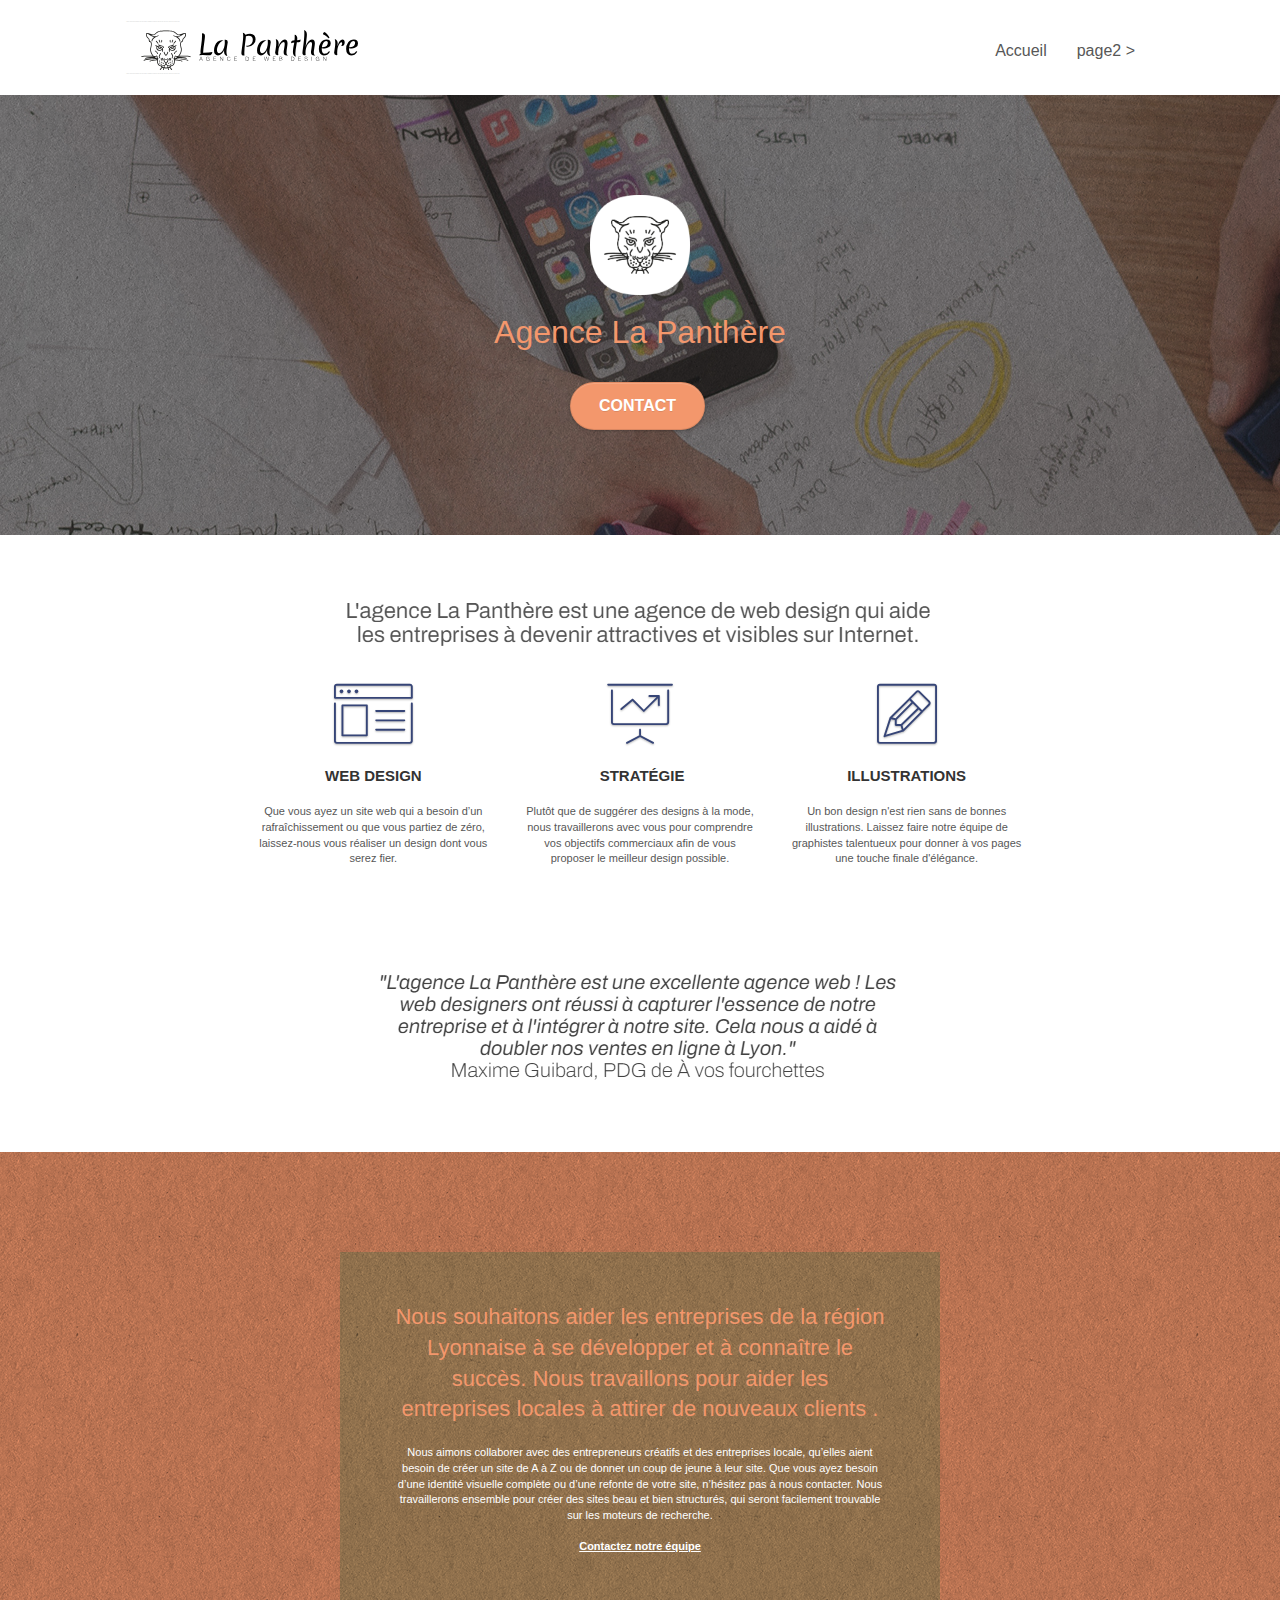
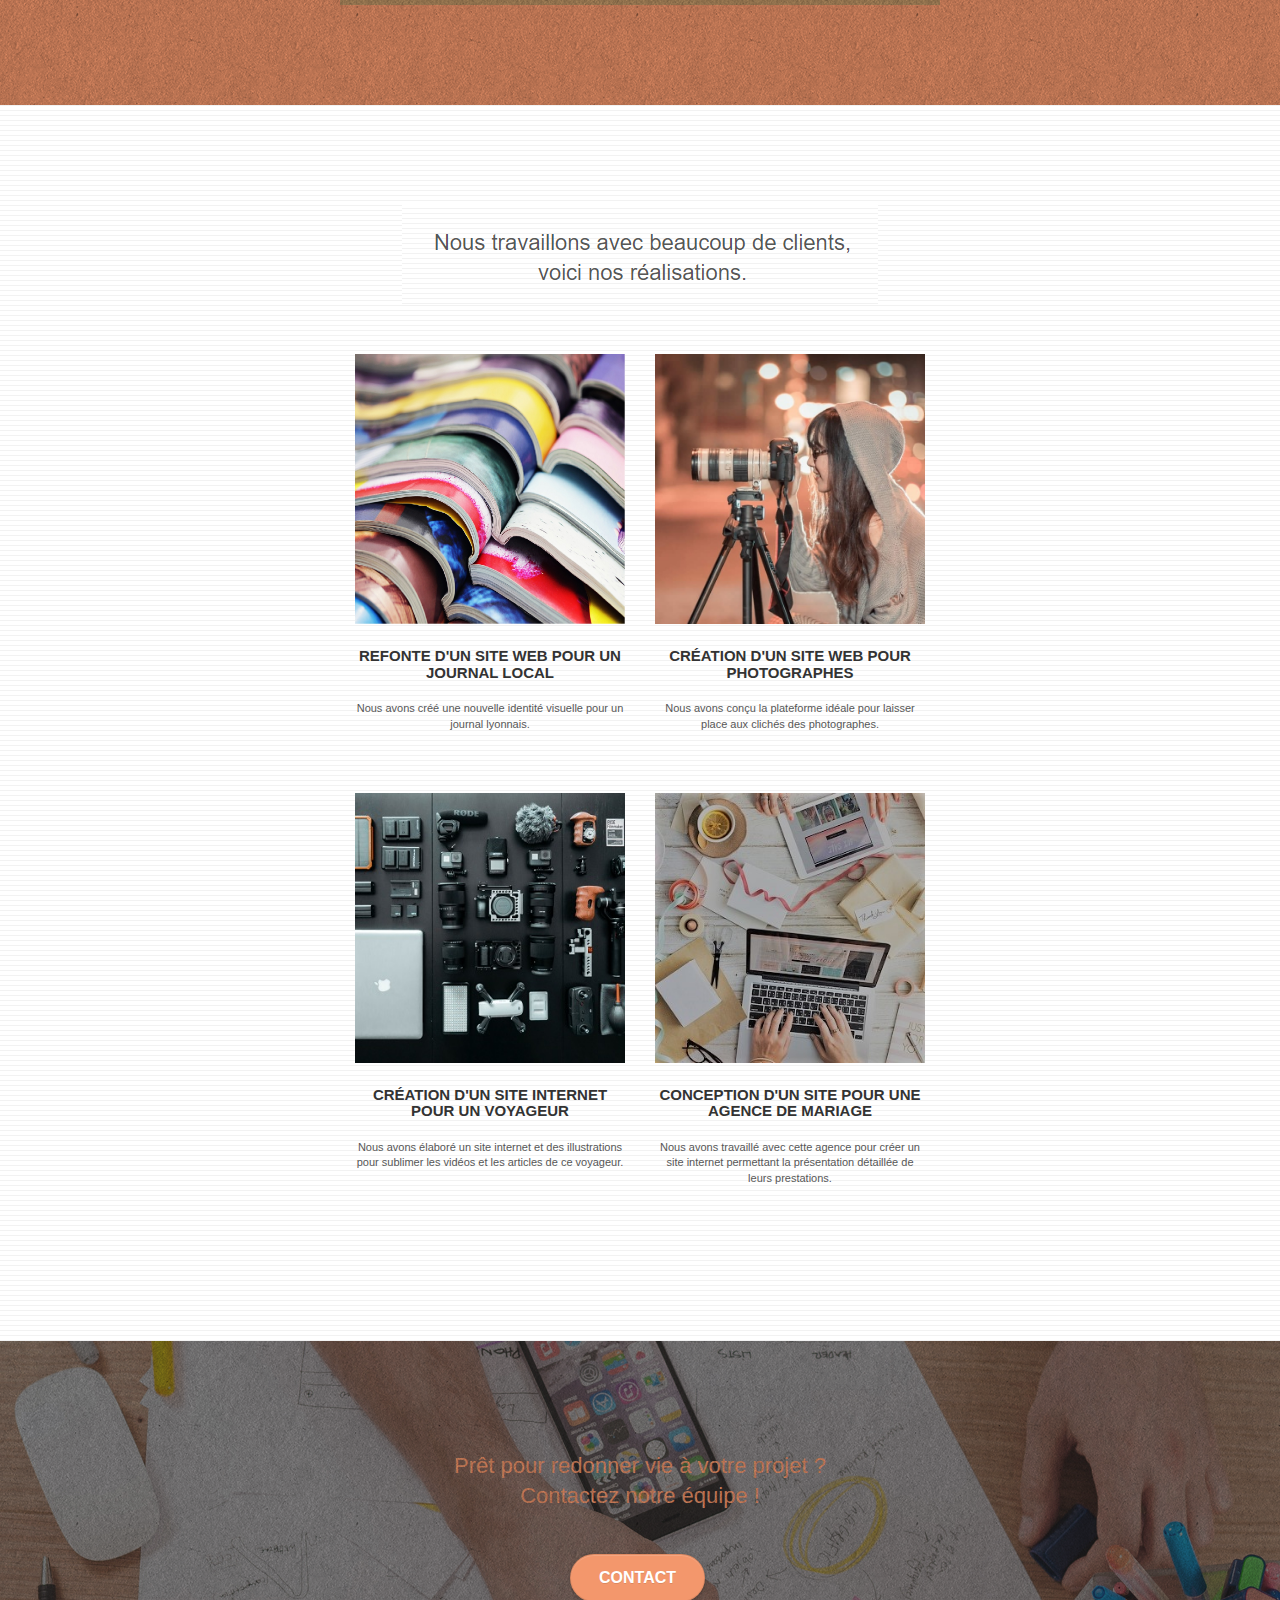
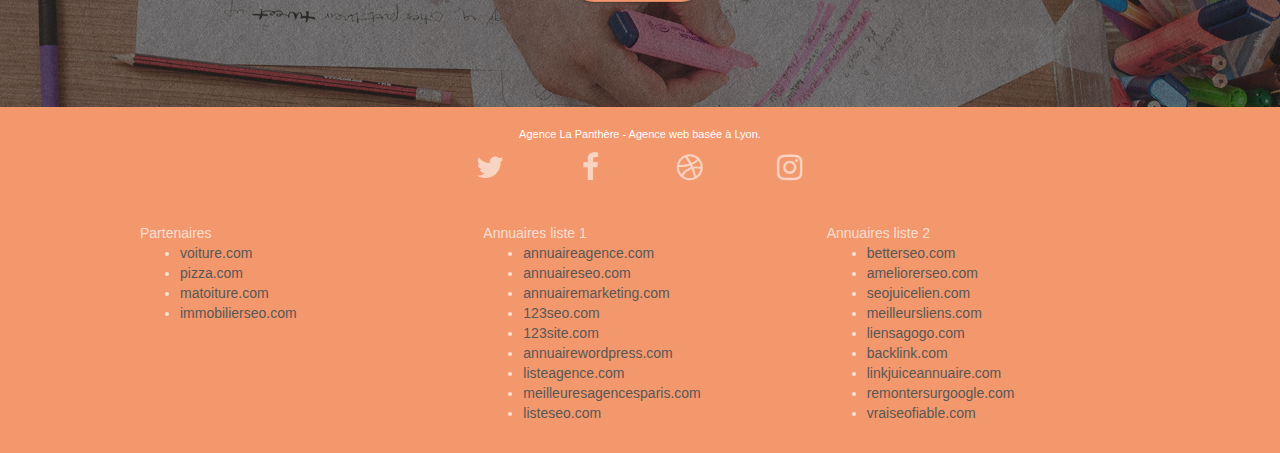
==== index.html @ 1c844217 "first commit" ====
<!doctype html>
<html lang="Default">
<head>
    <meta charset="utf-8">
    <meta name="keywords" content="seo, google, site web, site internet, agence design paris, agence design, agence design,agence design,agence design,agence design,agence design,agence design,agence design,agence design">
    <meta name="description" content="">
    <meta name="viewport" content="width=device-width, initial-scale=1.0, viewport-fit=cover">
    <link rel="shortcut icon" type="image/png" href="favicon.jpg">
    
	<link rel="stylesheet" type="text/css" href="./css/bootstrap.css">
	<link rel="stylesheet" type="text/css" href="style.css">
	<link rel="stylesheet" type="text/css" href="./css/font-awesome.css">
	<link rel="stylesheet" type="text/css" href="./css/et-line.css">
	
    
	<script src="./js/jquery-2.1.0.js"></script>
	<script src="./js/bootstrap.js"></script>
	<script src="./js/blocs.js"></script>
	<script src="./js/jquery.touchSwipe.js" defer></script>
	<script src="./js/gmaps.js"></script>

    <title>.</title>

    
<!-- Analytics -->
 
<!-- Analytics END -->
    
</head>
<body>
<!-- Principal conteneur -->
<div class="page-container">
    
<!-- bloc-0 -->
<div class="bloc bgc-white l-bloc " id="bloc-0">
	<div class="container bloc-sm">

		<nav class="navbar row">
			<div class="navbar-header">
				<div class="keywords" style="color:#cccccc;font-size:1px;">Agence web à paris, stratégie web, web design, illustrations, design de site web, site web, web, internet, site internet, site</div>
				<a class="navbar-brand" href="index.html"><img src="img/agence-la-panthere-monochrome.svg" alt="paris web design logo agence web meilleure agence" height="40" /></a>
				<div class="keywords" style="color:#cccccc;font-size:1px;">Agence web à paris, stratégie web, web design, illustrations, design de site web, site web, web, internet, site internet, site</div>
				<button id="nav-toggle" type="button" class="ui-navbar-toggle navbar-toggle" data-toggle="collapse" data-target=".navbar-1">
					<span class="sr-only">Toggle navigation</span><span class="icon-bar"></span><span class="icon-bar"></span><span class="icon-bar"></span>
				</button>
			</div>
			<div class="collapse navbar-collapse navbar-1 special-dropdown-nav">
				<ul class="site-navigation nav navbar-nav">
					<li>
						<a href="index.html">Accueil</a>
					</li>
					<li>
					</li>
					<li>
						<a href="page2.html">page2 &gt;</a>
					</li>
				</ul>
			</div>
		</nav>
	</div>
</div>
<!-- bloc-0 END -->

<!-- bloc-1-presentation -->
<div class="bloc bgc-dark-slate-blue bg-banniere d-bloc bg-t-edge bloc-bg-texture texture-paper b-parallax" id="bloc-1-hero">
	<div class="container bloc-lg">
		<div class="row tight-width-whitespace">
			<div class="col-sm-12">
				<img src="img/logo.png" class="center-block image-resize-mode" width="100" alt="Agence La Panthère, agence web paris, création logo paris" />
				<h1 class="text-center hero-bloc-text tc-white ">
					Agence La Panthère
				</h1>
				<div class="text-center">
					<a href="page2.html" class="btn btn-lg btn-clean btn-rd cta-hero btn-atomic-tangerine" id="cta-hero">Contact</a>
				</div>
			</div>
		</div>
	</div>
</div>
<!-- bloc-1-presentation END -->

<!-- bloc-2-services -->
<div class="bloc bgc-white l-bloc" id="bloc-2-services">
	<div class="container bloc-md">
		<div class="row">
			<div class="col-sm-12 text-center">
				<img alt="agence web, agence web paris, web design paris, stratégie web" src="img/title.png" />
			</div>
		</div>
		<div class="row voffset-lg med-width-whitespace">
			<div class="col-sm-4">
				<div class="text-center">
					<span class="et-icon-browser sm-shadow icon-dark-slate-blue icons icon-lg"></span>
				</div>
				<h3 class="mg-md text-center">
					Web design
				</h3>
				<p class="text-center ">
					Que vous ayez un site web qui a besoin d&rsquo;un rafraîchissement ou que vous partiez de zéro, laissez-nous vous réaliser un design dont vous serez fier.
				</p>
			</div>
			<div class="col-sm-4">
				<div class="text-center">
					<span class="et-icon-presentation sm-shadow icon-dark-slate-blue icons icon-lg"></span>
				</div>
				<h3 class="mg-md text-center">
					&nbsp;Stratégie
				</h3>
				<p class="text-center ">
					Plutôt que de suggérer des designs à la mode, nous travaillerons avec vous pour comprendre vos objectifs commerciaux afin de vous proposer le meilleur design possible.<br>
				</p>
			</div>
			<div class="col-sm-4">
				<div class="text-center">
					<span class="et-icon-edit sm-shadow icon-dark-slate-blue icons icon-lg"></span>
				</div>
				<h3 class="mg-md text-center">
					Illustrations
				</h3>
				<p class="text-center ">
					Un bon design n'est rien sans de bonnes illustrations. Laissez faire notre équipe de graphistes talentueux pour donner à vos pages une touche finale d'élégance.
				</p>
			</div>
		</div>
		<div class="row voffset-lg voffset">
			<div class="col-xs-12 col-md-8 col-md-offset-2 text-center">
				<img alt="agence web, agence web paris, web design paris, stratégie web" src="img/citation.png" />

			</div>
		</div>
	</div>
</div>
<!-- bloc-2-services END -->

<!-- bloc-3-what-i-do -->
<div class="bloc tc-white bgc-atomic-tangerine bg-presentation d-bloc bloc-bg-texture texture-paper b-parallax" id="bloc-3-what-i-do">
	<div class="container bloc-lg">
		<div class="row tight-width-whitespace black-background">
			<div class="col-sm-12">
				<h2 class="mg-md text-center tc-white">
					Nous souhaitons aider les entreprises de la région Lyonnaise à se développer et à connaître le succès. Nous travaillons pour aider les entreprises locales à attirer de nouveaux clients .<br>
				</h2>
				<p class="text-center white">
					Nous aimons collaborer avec des entrepreneurs créatifs et des entreprises locale, qu’elles aient besoin de créer un site de A à Z ou de donner un coup de jeune à leur site. Que vous ayez besoin d’une identité visuelle complète ou d’une refonte de votre site, n’hésitez pas à nous contacter. Nous travaillerons ensemble pour créer des sites beau et bien structurés, qui seront facilement trouvable sur les moteurs de recherche. <br><br><a class="ltc-white bold-link" href="page2.html">Contactez notre équipe</a><br>
				</p>
			</div>
		</div>
	</div>
</div>
<!-- bloc-3-what-i-do END -->

<!-- bloc-4-portfolio -->
<div class="bloc bgc-white bg-lines-h2-bg bg-repeat l-bloc" id="bloc-4-portfolio">
	<div class="container bloc-lg">
		<div class="row">
			<div class="col-sm-12 text-center">
				<img alt="agence web, agence web paris, web design paris, stratégie web" src="img/title2.png" />
			</div>
		</div>
		<div class="row tight-width-whitespace portfolio-row">
			<div class="col-sm-6">
				<a href="#" data-lightbox="img/1.jpg" data-gallery-id="gallery-1" data-caption="Refonte d'un site web pour un journal local" data-frame="snapshot-lb"><img src="img/1.jpg" alt="paris web design logo agence web meilleure agence et refonte site web journal" class="img-responsive portfolio-thumb" /></a>
				<h3 class="mg-md text-center">
					Refonte d'un site web pour un journal local
				</h3>
				<p class="text-center">
					Nous avons créé une nouvelle identité visuelle pour un journal lyonnais.
				</p>
			</div>
			<div class="col-sm-6">
				<a href="#" data-lightbox="img/2.jpg" data-gallery-id="gallery-1" data-caption="Création d'un site web pour photographes" data-frame="snapshot-lb"><img src="img/2.jpg" class="img-responsive portfolio-thumb" alt="paris web design logo agence web meilleure agence, Création d'un site web pour photographes" /></a>
				<h3 class="mg-md text-center">
					Création d'un site web pour photographes
				</h3>
				<p class="text-center">
					Nous avons conçu la plateforme idéale pour laisser place aux clichés des photographes.
				</p>
			</div>
		</div>
		<div class="row tight-width-whitespace portfolio-row">
			<div class="col-sm-6">
				<a href="#" data-lightbox="img/3.bmp" data-gallery-id="gallery-1" data-caption="Création d'un site internet pour un voyageur" data-frame="snapshot-lb"><img src="img/3.bmp" class="img-responsive portfolio-thumb" alt="paris web design logo agence web meilleure agence, Création d'un site web pour voyageur"/></a>
				<h3 class="mg-md text-center">
					Création d'un site internet pour un voyageur
				</h3>
				<p class="text-center">
					Nous avons élaboré un site internet et des illustrations pour sublimer les vidéos et les articles de ce voyageur.
				</p>
			</div>
			<div class="col-sm-6">
				<a href="#" data-lightbox="img/4.bmp" data-gallery-id="gallery-1" data-caption="Conception d'un site pour une agence de mariage" data-frame="snapshot-lb"><img src="img/4.bmp" class="img-responsive portfolio-thumb" alt="paris web design logo agence web meilleure agence, Création d'un site web pour agence de mariage" /></a>
				<h3 class="mg-md text-center">
					Conception d'un site pour une agence de mariage
				</h3>
				<p class="text-center">
					Nous avons travaillé avec cette agence pour créer un site internet permettant la présentation détaillée de leurs prestations.
				</p>
			</div>
		</div>
	</div>
</div>
<!-- bloc-4-portfolio END -->

<!-- bloc-5-cta -->
<div class="bloc bgc-dark-slate-blue bg-banniere d-bloc bloc-bg-texture texture-paper" id="bloc-5-cta">
	<div class="container bloc-lg">
		<div class="row">
			<h2 class="mg-md text-center tc-white">
				Prêt pour redonner vie à votre projet ?<br>Contactez notre équipe !
			</h2>
			<div class="col-sm-12 text-center">
				<a href="page2.html" class="btn btn-atomic-tangerine btn-clean btn-rd btn-lg cta-hero">Contact</a>
			</div>
		</div>
	</div>
</div>
<!-- bloc-5-cta END -->

<!-- Footer - bloc-8 -->
<div class="bloc bgc-atomic-tangerine d-bloc" id="bloc-8">
	<div class="container bloc-sm">
		<div class="row">
			<div class="col-sm-12">
				<p class="text-center white">
					Agence La Panthère - Agence web basée à Lyon.<br>
				</p>
				<div class="row row-no-gutters social">
					<div class="col-sm-3">
						<div class="text-center">
							<a class="social" href="index.html"><span class="fa fa-twitter icon-md"></span></a>
						</div>
					</div>
					<div class="col-sm-3">
						<div class="text-center">
							<a class="social" href="index.html"><span class="fa fa-facebook icon-md"></span></a>
						</div>
					</div>
					<div class="col-sm-3">
						<div class="text-center">
							<a class="social" href="index.html"><span class="fa fa-dribbble icon-md"></span></a>
						</div>
					</div>
					<div class="col-sm-3">
						<div class="text-center">
							<a class="social" href="index.html"><span class="fa fa-instagram icon-md"></span></a>
						</div>
					</div>
					<div class="keywords" style="color:#F3976C;">Agence web à paris, stratégie web, web design, illustrations, design de site web, site web, web, internet, site internet, site</div>
				</div>
				<div class="row">
					<div class="col-sm-4">
						Partenaires
							<ul>
								<li><a href="voiture.com">voiture.com</a></li>
								<li><a href="pizza.com">pizza.com</a></li>
								<li><a href="matoiture.com">matoiture.com</a></li>
								<li><a href="immobilierseo.com">immobilierseo.com</a></li>
							</ul>		
					</div>
					<div class="col-sm-4">
						Annuaires liste 1
						<ul>
							<li><a href="annuaireagence.com">annuaireagence.com</a></li>
							<li><a href="annuaireseo.com">annuaireseo.com</a></li>
							<li><a href="annuairemarketing.com">annuairemarketing.com</a></li>
							<li><a href="123seoture.com">123seo.com</a></li>
							<li><a href="123site.com">123site.com</a></li>
							<li><a href="annuairewordpress.com">annuairewordpress.com</a></li>
							<li><a href="listeagence.com">listeagence.com</a></li>
							<li><a href="meilleuresagencesparis.com">meilleuresagencesparis.com</a></li>
							<li><a href="listeseo.com">listeseo.com</a></li>
						</ul>
					</div>
					<div class="col-sm-4">
						Annuaires liste 2
						<ul>
							<li><a href="betterseo.com">betterseo.com</a></li>
							<li><a href="ameliorerseo.com">ameliorerseo.com</a></li>
							<li><a href="seojuicelien.com">seojuicelien.com</a></li>
							<li><a href="meilleursliens.com">meilleursliens.com</a></li>
							<li><a href="liensagogo.com">liensagogo.com</a></li>
							<li><a href="backlink.com">backlink.com</a></li>
							<li><a href="linkjuiceannuaire.com">linkjuiceannuaire.com</a></li>
							<li><a href="remontersurgoogle.com">remontersurgoogle.com</a></li>
							<li><a href="vraiseofiable.com">vraiseofiable.com</a></li>
						</ul>
					</div>
				</div>
			</div>
		</div>
	</div>
</div>
<!-- Footer - bloc-8 END -->

</div>
<!-- Principal conteneur END -->
    

</body>
</html>
---- style.css ----
body {
    margin: 0;
    padding: 0;
    background: #FFF;
    overflow-x: hidden;
    -webkit-font-smoothing: antialiased;
    -moz-osx-font-smoothing: grayscale;
}

a,
button {
    transition: all .3s ease-in-out;
    outline: none!important;
}

a:hover {
    text-decoration: none;
    cursor: pointer;
}

#page-loading-blocs-notifaction {
    position: fixed;
    top: 0;
    bottom: 0;
    width: 100%;
    z-index: 100000;
    background: #FFFFFF url("img/pageload-spinner.gif") no-repeat center center;
}

.bloc {
    width: 100%;
    clear: both;
    background: 50% 50% no-repeat;
    padding: 0 50px;
    -webkit-background-size: cover;
    -moz-background-size: cover;
    -o-background-size: cover;
    background-size: cover;
    position: relative;
}

.bloc .container {
    padding-left: 0;
    padding-right: 0;
}

.bloc-lg {
    padding: 100px 50px;
}

.bloc-md {
    padding: 50px;
}

.bloc-sm {
    padding: 20px 50px;
}

.bg-center,
.bg-l-edge,
.bg-r-edge,
.bg-t-edge,
.bg-b-edge,
.bg-tl-edge,
.bg-bl-edge,
.bg-tr-edge,
.bg-br-edge,
.bg-repeat {
    -webkit-background-size: auto!important;
    -moz-background-size: auto!important;
    -o-background-size: auto!important;
    background-size: auto!important;
}

.bg-repeat {
    background: repeat;
}

.bg-t-edge {
    background: top no-repeat;
}

.bloc-bg-texture::before {
    content: "";
    background-size: 2px 2px;
    position: absolute;
    top: 0;
    bottom: 0;
    left: 0;
    right: 0;
}

.texture-paper::before {
    background: url("img/texture-paper.png");
    background-size: 280px 280px;
}

.b-parallax {
    background-attachment: fixed;
}

.d-bloc {
    color: rgba(255, 255, 255, .7);
}

.d-bloc button:hover {
    color: rgba(255, 255, 255, .9);
}

.d-bloc .icon-round,
.d-bloc .icon-square,
.d-bloc .icon-rounded,
.d-bloc .icon-semi-rounded-a,
.d-bloc .icon-semi-rounded-b {
    border-color: rgba(255, 255, 255, .9);
}

.d-bloc .divider-h span {
    border-color: rgba(255, 255, 255, .2);
}

.d-bloc .a-btn,
.d-bloc .navbar a,
.d-bloc .navbar-brand,
.d-bloc a .icon-sm,
.d-bloc a .icon-md,
.d-bloc a .icon-lg,
.d-bloc a .icon-xl,
.d-bloc h1 a,
.d-bloc h2 a,
.d-bloc h3 a,
.d-bloc h4 a,
.d-bloc h5 a,
.d-bloc h6 a,
.d-bloc p a {
    color: rgba(255, 255, 255, .6);
}

.d-bloc .a-btn:hover,
.d-bloc .navbar a:hover,
.d-bloc .navbar-brand:hover,
.d-bloc a:hover .icon-sm,
.d-bloc a:hover .icon-md,
.d-bloc a:hover .icon-lg,
.d-bloc a:hover .icon-xl,
.d-bloc h1 a:hover,
.d-bloc h2 a:hover,
.d-bloc h3 a:hover,
.d-bloc h4 a:hover,
.d-bloc h5 a:hover,
.d-bloc h6 a:hover,
.d-bloc p a:hover {
    color: rgba(255, 255, 255, 1);
}

.d-bloc .navbar-toggle .icon-bar {
    background: rgba(255, 255, 255, 1);
}

.d-bloc .btn-wire,
.d-bloc .btn-wire:hover {
    color: rgba(255, 255, 255, 1);
    border-color: rgba(255, 255, 255, 1);
}

.d-bloc .panel {
    color: rgba(0, 0, 0, .5);
}

.d-bloc .panel button:hover {
    color: rgba(0, 0, 0, .7);
}

.d-bloc .panel icon {
    border-color: rgba(0, 0, 0, .7);
}

.d-bloc .panel .divider-h span {
    border-color: rgba(0, 0, 0, .1);
}

.d-bloc .panel .a-btn {
    color: rgba(0, 0, 0, .6);
}

.d-bloc .panel .a-btn:hover {
    color: rgba(0, 0, 0, 1);
}

.d-bloc .panel .btn-wire,
.d-bloc .panel .btn-wire:hover {
    color: rgba(0, 0, 0, .7);
    border-color: rgba(0, 0, 0, .3);
}

.d-bloc .panel,
.l-bloc {
    color: rgba(0, 0, 0, .5);
}

.d-bloc .panel button:hover,
.l-bloc button:hover {
    color: rgba(0, 0, 0, .7);
}

.l-bloc .icon-round,
.l-bloc .icon-square,
.l-bloc .icon-rounded,
.l-bloc .icon-semi-rounded-a,
.l-bloc .icon-semi-rounded-b {
    border-color: rgba(0, 0, 0, .7);
}

.d-bloc .panel .divider-h span,
.l-bloc .divider-h span {
    border-color: rgba(0, 0, 0, .1);
}

.d-bloc .panel .a-btn,
.l-bloc .a-btn,
.l-bloc .navbar a,
.l-bloc .navbar-brand,
.l-bloc a .icon-sm,
.l-bloc a .icon-md,
.l-bloc a .icon-lg,
.l-bloc a .icon-xl,
.l-bloc h1 a,
.l-bloc h2 a,
.l-bloc h3 a,
.l-bloc h4 a,
.l-bloc h5 a,
.l-bloc h6 a,
.l-bloc p a {
    color: rgba(0, 0, 0, .6);
}

.d-bloc .panel .a-btn:hover,
.l-bloc .a-btn:hover,
.l-bloc .navbar a:hover,
.l-bloc .navbar-brand:hover,
.l-bloc a:hover .icon-sm,
.l-bloc a:hover .icon-md,
.l-bloc a:hover .icon-lg,
.l-bloc a:hover .icon-xl,
.l-bloc h1 a:hover,
.l-bloc h2 a:hover,
.l-bloc h3 a:hover,
.l-bloc h4 a:hover,
.l-bloc h5 a:hover,
.l-bloc h6 a:hover,
.l-bloc p a:hover {
    color: rgba(0, 0, 0, 1);
}

.l-bloc .navbar-toggle .icon-bar {
    color: rgba(0, 0, 0, .6);
}

.d-bloc .panel .btn-wire,
.d-bloc .panel .btn-wire:hover,
.l-bloc .btn-wire,
.l-bloc .btn-wire:hover {
    color: rgba(0, 0, 0, .7);
    border-color: rgba(0, 0, 0, .3);
}

.voffset {
    margin-top: 30px;
}

.voffset-lg {
    margin-top: 80px;
}

.row-no-gutters {
    margin-right: 0;
    margin-left: 0;
}

.row.row-no-gutters > [class^="col-"],
.row.row-no-gutters > [class*=" col-"] {
    padding-right: 0;
    padding-left: 0;
}

#bloc-1-hero h1 {
    font-size: 32px;
}

.navbar {
    margin-bottom: 0;
    z-index: 1;
}

.navbar-brand {
    height: auto;
    padding: 3px 15px;
    font-size: 25px;
    font-weight: normal;
    font-weight: 600;
    line-height: 44px;
}

.navbar-brand img {
    max-height: 200px;
    margin: 0 5px 0 0;
    display: inline;
}

.navbar-brand img[src$=svg] {
    min-width: 100px;
}

.nav-center .navbar-brand img {
    margin: 0;
}

.navbar .nav {
    padding-top: 2px;
    margin-right: -16px;
    float: right;
    z-index: 1;
}

.nav > li {
    float: left;
    margin-top: 4px;
    font-size: 16px;
}

.navbar-nav .open .dropdown-menu > li > a {
    text-align: inherit;
}

.nav > li a:hover,
.nav > li a:focus {
    background: transparent;
}

.navbar-toggle {
    margin: 10px 10px 0 0;
    border: 0px;
}

.navbar-toggle:hover {
    background: transparent!important;
}

.navbar-toggle .icon-bar {
    background-color: rgba(0, 0, 0, .5);
    width: 26px;
}

.nav-invert .navbar .nav {
    float: left;
}

.nav-invert .navbar-header,
.nav-invert .navbar-brand {
    float: right;
    position: relative;
    z-index: 2;
}

@media (min-width: 768px) {
    .site-navigation {
        position: absolute;
        top: 50%;
        right: 20px;
        transform: translate(0, -50%);
        -webkit-transform: translateY(-50%);
    }
    .nav > li .dropdown-menu a,
    .nav > li .dropdown-menu a:hover {
        color: #484848;
    }
    .nav-invert .site-navigation {
        left: 0;
        right: 0;
    }
    .nav-center {
        text-align: center;
    }
    .nav-center .navbar-header {
        width: 100%;
    }
    .nav-center .navbar-header,
    .nav-center .navbar-brand,
    .nav-center .nav > li {
        float: none;
        display: inline-block;
    }
    .nav-center .site-navigation {
        position: relative;
        width: 100%;
        right: 0;
        margin-right: 0px;
        margin-top: 20px;
    }
    .nav-center.mini-nav .navbar-toggle {
        float: none;
        margin: 10px auto 0;
    }
}

.nav > li > .dropdown a {
    background: none!important;
    display: block;
    padding: 14px 15px;
}

nav .caret {
    margin: 0 5px;
}

.dropdown-menu .dropdown-menu {
    top: -8px;
    left: 100%;
}

.dropdown-menu .dropmenu-flow-right {
    top: 100%;
    left: 0;
    margin-left: -1px;
    border-top-left-radius: 0;
    border-top-right-radius: 0;
}

.dropdown-menu .dropdown span {
    border: 4px solid black;
    border-top-color: transparent;
    border-right-color: transparent;
    border-bottom-color: transparent;
    margin: 6px -5px 0 0!important;
    float: right;
}

.mg-md {
    margin-top: 10px;
    margin-bottom: 20px;
}

.mg-lg {
    margin-top: 10px;
    margin-bottom: 40px;
}

.btn {
    margin: 0 5px 5px 0;
}

.btn.pull-right {
    margin: 0 0 5px 5px;
}

.btn-d,
.btn-d:hover,
.btn-d:focus {
    color: #FFF;
    background: rgba(0, 0, 0, .3);
}

button {
    outline: none!important;
}

.btn-rd {
    border-radius: 40px;
}

.btn-clean {
    border: 1px solid rgba(0, 0, 0, .08);
    border-bottom-color: rgba(0, 0, 0, .1);
    text-shadow: 0 1px 0 rgba(0, 0, 1, .1);
    box-shadow: 0 1px 3px rgba(0, 0, 1, .25), inset 0 1px 0 0 rgba(255, 255, 255, .15);
}

.icon-md {
    font-size: 30px!important;
}

.icon-lg {
    font-size: 60px!important;
}

.sm-shadow {
    text-shadow: 0 1px 2px rgba(0, 0, 0, .3);
}

.panel-sq,
.panel-sq .panel-heading,
.panel-sq .panel-footer {
    border-radius: 0;
}

.panel-rd {
    border-radius: 30px;
}

.panel-rd .panel-heading {
    border-radius: 29px 29px 0 0;
}

.panel-rd .panel-footer {
    border-radius: 0 0 29px 29px;
}

.form-control {
    border-color: rgba(0, 0, 0, .1);
    box-shadow: none;
}

.scrollToTop {
    width: 40px;
    height: 40px;
    position: fixed;
    bottom: 20px;
    right: 20px;
    opacity: 0;
    z-index: 500;
    transition: all .3s ease-in-out;
}

.scrollToTop span {
    margin-top: 6px;
}

.showScrollTop {
    font-size: 14px;
    opacity: 1;
}

a[data-lightbox] {
    position: relative;
    display: block;
    text-align: center;
}

a[data-lightbox]:hover::before {
    content: "+";
    font-family: "HelveticaNeue-Light", "Helvetica Neue Light", "Helvetica Neue", Helvetica, Arial;
    font-size: 32px;
    width: 50px;
    height: 50px;
    margin-left: -25px;
    border-radius: 50%;
    background: rgba(0, 0, 0, .6);
    color: #FFF;
    font-weight: 100;
    z-index: 1;
    position: absolute;
    top: 50%;
    transform: translateY(-50%);
    -webkit-transform: translateY(-50%);
}

a[data-lightbox]:hover img {
    opacity: 0.6;
    -webkit-animation-fill-mode: none;
    animation-fill-mode: none;
}

#lightbox-modal {
    display: flex;
    align-items: center;
}

#lightbox-modal .modal-dialog {
    width: 90%;
    max-width: 900px;
    margin: 0 auto 0;
}

#lightbox-modal .modal-dialog img {
    max-height: 90vh;
    margin: 0 auto;
}

.lightbox-caption {
    padding: 20px;
    color: #FFF;
    background: rgba(0, 0, 0, .5);
    position: absolute;
    left: 15px;
    right: 15px;
    bottom: 5px;
}

.close-lightbox {
    color: #FFF;
    font-size: 30px;
    position: absolute;
    top: 20px;
    right: 20px;
    z-index: 20;
    background: rgba(0, 0, 0, .5);
    border: none;
    line-height: 30px;
    padding: 0 9px 5px;
    opacity: 0.3;
}

.close-lightbox:hover,
.next-lightbox:hover,
.prev-lightbox:hover {
    opacity: 1.0;
    color: #FFF;
}

.next-lightbox,
.prev-lightbox {
    font-size: 20px;
    color: rgba(255, 255, 255, .9);
    background: rgba(0, 0, 0, .5);
    transition: all .2s ease-in-out;
    position: absolute;
    top: 45%;
    z-index: 1;
    opacity: 0.4;
}

.next-lightbox {
    padding: 6px 8px 1px 13px;
    right: 25px;
}

.prev-lightbox {
    padding: 6px 13px 1px 10px;
    left: 25px;
}

.snapshot-lb .modal-body {
    padding-bottom: 45px;
}

.snapshot-lb .lightbox-caption {
    padding: 0;
    color: rgba(0, 0, 0, .5);
    background: none;
}

h1,
h2,
h3,
h4,
h5,
h6,
p,
label,
.btn,
a {
    font-family: "helvetica";
    font-weight: 400;
    color: #575757!important;
}

.container {
    max-width: 1000px;
}

.hero-bloc-text {
    font-size: 38px;
}

.hero-bloc-text-sub {
    font-size: 36px;
}

.statement-bloc-text {
    line-height: 26px;
    font-style: italic;
    font-size: 20px;
    text-align: center;
    font-weight: lighter;
    max-width: 520px;
    margin: auto auto auto auto;
}

p {
    font-size: 11px;
}

.tight-width-whitespace {
    max-width: 600px;
    margin: auto auto auto auto;
}

.h1 {
    font-size: 20px;
    font-family: "Open Sans";
}

.cta-hero {
    margin-top: 22px;
    color: #FFFFFF!important;
    text-transform: uppercase;
    padding: 12px 28px 12px 28px;
    font-size: 16px;
    font-weight: 700;
}

.social {
    max-width: 400px;
    margin: auto auto auto auto;
}

h2 {
    font-size: 22px;
    line-height: 1.4em;
}

h3 {
    font-size: 15px;
    text-transform: uppercase;
    font-weight: 700;
    color: #333333!important;
}

.med-width-whitespace {
    max-width: 800px;
    margin: auto auto auto auto;
    box-shadow: 0px 0px 0px #000000;
}

h1 {
    color: #333333!important;
}

h4 {
    color: #333333!important;
}

.icons {
    margin-bottom: 14px;
    margin-top: 24px;
}

.white {
    color: #FFFFFF!important;
}

.portfolio-thumb {
    margin-bottom: 24px;
}

.portfolio-row {
    margin-bottom: 44px;
    margin-top: 50px;
}

.avatar {
    box-shadow: 0px 4px 9px rgba(0, 0, 0, 0.3);
}

.black-background {
    background-color: rgba(165, 147, 99, 0.7);
    padding: 40px 40px 40px 40px;
}

.bold-link {
    font-weight: 900;
    text-decoration: underline!important;
}

.bgc-white {
    background-color: #FFFFFF;
}

.bgc-dark-slate-blue {
    background-color: #364577;
}

.bgc-atomic-tangerine {
    background-color: #F3976C;
}

.tc-white {
    color: #F3976C!important;
}

.btn-atomic-tangerine {
    background: #F3976C;
    color: #FFFFFF!important;
}

.btn-atomic-tangerine:hover {
    background: #c27956!important;
    color: #FFFFFF!important;
}

.ltc-white {
    color: #FFFFFF!important;
}

.ltc-white:hover {
    color: #cccccc!important;
}

.ltc-atomic-tangerine {
    color: #F3976C!important;
}

.ltc-atomic-tangerine:hover {
    color: #c27956!important;
}

.icon-dark-slate-blue {
    color: #364577!important;
    border-color: #364577!important;
}

.bg-dots-bg {
    background-image: url("img/dots-bg.png");
}

.bg-lines-h2-bg {
    background-image: url("img/lines-h2-bg.png");
}

.bg-banniere {
    background-image: url("img/agence-la-panthere.jpg");
}

.bg-presentation {
    background-image: url("img/image-de-presentation.bmp");
}

@media (max-width: 1024px) {
    .bloc {
        padding-left: 20px;
        padding-right: 20px;
    }
    .bloc.full-width-bloc,
    .bloc-tile-2.full-width-bloc .container,
    .bloc-tile-3.full-width-bloc .container,
    .bloc-tile-4.full-width-bloc .container {
        padding-left: 0;
        padding-right: 0;
    }
}

@media (max-width: 992px) and (min-width: 768px) {
    .navbar .nav {
        max-width: 80%
    }
    .nav-center.navbar .nav {
        max-width: 100%
    }
}

@media only screen and (min-device-width: 768px) and (max-device-width: 1024px) and (orientation: landscape) {
    .b-parallax {
        background-attachment: scroll;
    }
}

@media only screen and (min-device-width: 1024px) and (max-device-width: 1366px) and (-webkit-min-device-pixel-ratio: 1.5) {
    .b-parallax {
        background-attachment: scroll;
    }
}

@media (max-width: 991px) {
    .container {
        width: 100%;
    }
    .b-parallax {
        background-attachment: scroll;
    }
    .page-container,
    #hero-bloc {
        overflow-x: hidden;
        position: relative;
    }
    .bloc {
        padding-left: constant(safe-area-inset-left);
        padding-right: constant(safe-area-inset-right);
    }
    .bloc-group,
    .bloc-group .bloc {
        display: block;
        width: 100%;
    }
    .bloc-fill-screen .fill-bloc-top-edge,
    .bloc-fill-screen .fill-bloc-bottom-edge {
        padding: 0 20px;
        padding-left: constant(safe-area-inset-left);
        padding-right: constant(safe-area-inset-right);
    }
}

@media (max-width: 767px) {
    .page-container {
        overflow-x: hidden;
        position: relative;
    }
    h1,
    h2,
    h3,
    h4,
    h5,
    h6,
    p,
    #disqus_thread {
        padding-left: 10px!important;
        padding-right: 10px!important;
    }
    .b-parallax {
        background-attachment: scroll;
    }
    .navbar .nav {
        padding-top: 0;
        border-top: 1px solid rgba(0, 0, 0, .2);
        float: none!important;
    }
    .navbar.row {
        margin-left: 0;
        margin-right: 0;
    }
    .site-navigation {
        position: inherit;
        transform: none;
        -webkit-transform: none;
        -ms-transform: none;
    }
    .nav > li {
        margin-top: 0;
        border-bottom: 1px solid rgba(0, 0, 0, .1);
        background: rgba(0, 0, 0, .05);
        text-align: left;
        padding-left: 15px;
        width: 100%;
    }
    .nav > li:hover {
        background: rgba(0, 0, 0, .08);
    }
    .dropdown .dropdown a .caret {
        float: none;
        margin: 5px 0 0 10px!important;
        border: 4px solid black;
        border-bottom-color: transparent;
        border-right-color: transparent;
        border-left-color: transparent;
    }
    #hero-bloc .navbar .nav {
        background: rgba(0, 0, 0, .8);
    }
    #hero-bloc .navbar .nav a {
        color: rgba(255, 255, 255, .6);
    }
    .hero {
        padding: 50px 0;
    }
    .hero-nav {
        left: -1px;
        right: -1px;
    }
    .navbar-collapse {
        padding: 0;
        overflow-x: hidden;
        -webkit-box-shadow: none;
        box-shadow: none;
    }
    .navbar-brand img {
        max-height: 40px;
        width: auto;
    }
    .nav-invert .navbar-header {
        float: none;
        width: 100%;
    }
    .nav-invert .navbar-toggle {
        float: left;
        margin-left: 10px;
    }
    .bloc {
        padding-left: 0;
        padding-right: 0;
    }
    .bloc-xxl,
    .bloc-xl,
    .bloc-lg {
        padding: 40px 0;
    }
    .bloc-sm,
    .bloc-md {
        padding-left: 0;
        padding-right: 0;
    }
    .bloc-tile-2 .container,
    .bloc-tile-3 .container,
    .bloc-tile-4 .container,
    .bloc-fill-screen .fill-bloc-top-edge,
    .bloc-fill-screen .fill-bloc-bottom-edge {
        padding-left: 0;
        padding-right: 0;
    }
    .a-block {
        padding: 0 10px;
    }
    .btn-dwn {
        display: none;
    }
    .voffset {
        margin-top: 5px;
    }
    .voffset-md {
        margin-top: 20px;
    }
    .voffset-lg {
        margin-top: 30px;
    }
    form {
        padding: 5px;
    }
    .close-lightbox {
        display: inline-block;
    }
    .blocsapp-device-iphone5 {
        background-size: 216px 425px;
        padding-top: 60px;
        width: 216px;
        height: 425px;
    }
    .blocsapp-device-iphone5 img {
        width: 180px;
        height: 320px;
    }
}

@media (max-width: 400px) {
    .bloc {
        padding-left: 0;
        padding-right: 0;
    }
}

@media (max-width: 767px) {
    .bloc-mob-center-text {
        text-align: center;
    }
}
---- css/et-line.css ----
@font-face {
    font-family: et-line;
    src: url(../fonts/et-line.eot);
    src: url(../fonts/et-line.eot?#iefix) format('embedded-opentype'), url(../fonts/et-line.woff) format('woff'), url(../fonts/et-line.ttf) format('truetype'), url(../fonts/et-line.svg#et-line) format('svg');
    font-weight: 400;
    font-style: normal
}

.et-icon-adjustments,
.et-icon-alarmclock,
.et-icon-anchor,
.et-icon-aperture,
.et-icon-attachment,
.et-icon-bargraph,
.et-icon-basket,
.et-icon-beaker,
.et-icon-bike,
.et-icon-book-open,
.et-icon-briefcase,
.et-icon-browser,
.et-icon-calendar,
.et-icon-camera,
.et-icon-caution,
.et-icon-chat,
.et-icon-circle-compass,
.et-icon-clipboard,
.et-icon-clock,
.et-icon-cloud,
.et-icon-compass,
.et-icon-desktop,
.et-icon-dial,
.et-icon-document,
.et-icon-documents,
.et-icon-download,
.et-icon-dribbble,
.et-icon-edit,
.et-icon-envelope,
.et-icon-expand,
.et-icon-facebook,
.et-icon-flag,
.et-icon-focus,
.et-icon-gears,
.et-icon-genius,
.et-icon-gift,
.et-icon-global,
.et-icon-globe,
.et-icon-googleplus,
.et-icon-grid,
.et-icon-happy,
.et-icon-hazardous,
.et-icon-heart,
.et-icon-hotairballoon,
.et-icon-hourglass,
.et-icon-key,
.et-icon-laptop,
.et-icon-layers,
.et-icon-lifesaver,
.et-icon-lightbulb,
.et-icon-linegraph,
.et-icon-linkedin,
.et-icon-lock,
.et-icon-magnifying-glass,
.et-icon-map,
.et-icon-map-pin,
.et-icon-megaphone,
.et-icon-mic,
.et-icon-mobile,
.et-icon-newspaper,
.et-icon-notebook,
.et-icon-paintbrush,
.et-icon-paperclip,
.et-icon-pencil,
.et-icon-phone,
.et-icon-picture,
.et-icon-pictures,
.et-icon-piechart,
.et-icon-presentation,
.et-icon-pricetags,
.et-icon-printer,
.et-icon-profile-female,
.et-icon-profile-male,
.et-icon-puzzle,
.et-icon-quote,
.et-icon-recycle,
.et-icon-refresh,
.et-icon-ribbon,
.et-icon-rss,
.et-icon-sad,
.et-icon-scissors,
.et-icon-scope,
.et-icon-search,
.et-icon-shield,
.et-icon-speedometer,
.et-icon-strategy,
.et-icon-streetsign,
.et-icon-tablet,
.et-icon-target,
.et-icon-telescope,
.et-icon-toolbox,
.et-icon-tools,
.et-icon-tools-2,
.et-icon-trophy,
.et-icon-tumblr,
.et-icon-twitter,
.et-icon-upload,
.et-icon-video,
.et-icon-wallet,
.et-icon-wine {
    font-family: et-line;
    speak: none;
    font-style: normal;
    font-weight: 400;
    font-variant: normal;
    text-transform: none;
    line-height: 1;
    -webkit-font-smoothing: antialiased;
    -moz-osx-font-smoothing: grayscale;
    display: inline-block
}

.et-icon-mobile:before {
    content: "\e000"
}

.et-icon-laptop:before {
    content: "\e001"
}

.et-icon-desktop:before {
    content: "\e002"
}

.et-icon-tablet:before {
    content: "\e003"
}

.et-icon-phone:before {
    content: "\e004"
}

.et-icon-document:before {
    content: "\e005"
}

.et-icon-documents:before {
    content: "\e006"
}

.et-icon-search:before {
    content: "\e007"
}

.et-icon-clipboard:before {
    content: "\e008"
}

.et-icon-newspaper:before {
    content: "\e009"
}

.et-icon-notebook:before {
    content: "\e00a"
}

.et-icon-book-open:before {
    content: "\e00b"
}

.et-icon-browser:before {
    content: "\e00c"
}

.et-icon-calendar:before {
    content: "\e00d"
}

.et-icon-presentation:before {
    content: "\e00e"
}

.et-icon-picture:before {
    content: "\e00f"
}

.et-icon-pictures:before {
    content: "\e010"
}

.et-icon-video:before {
    content: "\e011"
}

.et-icon-camera:before {
    content: "\e012"
}

.et-icon-printer:before {
    content: "\e013"
}

.et-icon-toolbox:before {
    content: "\e014"
}

.et-icon-briefcase:before {
    content: "\e015"
}

.et-icon-wallet:before {
    content: "\e016"
}

.et-icon-gift:before {
    content: "\e017"
}

.et-icon-bargraph:before {
    content: "\e018"
}

.et-icon-grid:before {
    content: "\e019"
}

.et-icon-expand:before {
    content: "\e01a"
}

.et-icon-focus:before {
    content: "\e01b"
}

.et-icon-edit:before {
    content: "\e01c"
}

.et-icon-adjustments:before {
    content: "\e01d"
}

.et-icon-ribbon:before {
    content: "\e01e"
}

.et-icon-hourglass:before {
    content: "\e01f"
}

.et-icon-lock:before {
    content: "\e020"
}

.et-icon-megaphone:before {
    content: "\e021"
}

.et-icon-shield:before {
    content: "\e022"
}

.et-icon-trophy:before {
    content: "\e023"
}

.et-icon-flag:before {
    content: "\e024"
}

.et-icon-map:before {
    content: "\e025"
}

.et-icon-puzzle:before {
    content: "\e026"
}

.et-icon-basket:before {
    content: "\e027"
}

.et-icon-envelope:before {
    content: "\e028"
}

.et-icon-streetsign:before {
    content: "\e029"
}

.et-icon-telescope:before {
    content: "\e02a"
}

.et-icon-gears:before {
    content: "\e02b"
}

.et-icon-key:before {
    content: "\e02c"
}

.et-icon-paperclip:before {
    content: "\e02d"
}

.et-icon-attachment:before {
    content: "\e02e"
}

.et-icon-pricetags:before {
    content: "\e02f"
}

.et-icon-lightbulb:before {
    content: "\e030"
}

.et-icon-layers:before {
    content: "\e031"
}

.et-icon-pencil:before {
    content: "\e032"
}

.et-icon-tools:before {
    content: "\e033"
}

.et-icon-tools-2:before {
    content: "\e034"
}

.et-icon-scissors:before {
    content: "\e035"
}

.et-icon-paintbrush:before {
    content: "\e036"
}

.et-icon-magnifying-glass:before {
    content: "\e037"
}

.et-icon-circle-compass:before {
    content: "\e038"
}

.et-icon-linegraph:before {
    content: "\e039"
}

.et-icon-mic:before {
    content: "\e03a"
}

.et-icon-strategy:before {
    content: "\e03b"
}

.et-icon-beaker:before {
    content: "\e03c"
}

.et-icon-caution:before {
    content: "\e03d"
}

.et-icon-recycle:before {
    content: "\e03e"
}

.et-icon-anchor:before {
    content: "\e03f"
}

.et-icon-profile-male:before {
    content: "\e040"
}

.et-icon-profile-female:before {
    content: "\e041"
}

.et-icon-bike:before {
    content: "\e042"
}

.et-icon-wine:before {
    content: "\e043"
}

.et-icon-hotairballoon:before {
    content: "\e044"
}

.et-icon-globe:before {
    content: "\e045"
}

.et-icon-genius:before {
    content: "\e046"
}

.et-icon-map-pin:before {
    content: "\e047"
}

.et-icon-dial:before {
    content: "\e048"
}

.et-icon-chat:before {
    content: "\e049"
}

.et-icon-heart:before {
    content: "\e04a"
}

.et-icon-cloud:before {
    content: "\e04b"
}

.et-icon-upload:before {
    content: "\e04c"
}

.et-icon-download:before {
    content: "\e04d"
}

.et-icon-target:before {
    content: "\e04e"
}

.et-icon-hazardous:before {
    content: "\e04f"
}

.et-icon-piechart:before {
    content: "\e050"
}

.et-icon-speedometer:before {
    content: "\e051"
}

.et-icon-global:before {
    content: "\e052"
}

.et-icon-compass:before {
    content: "\e053"
}

.et-icon-lifesaver:before {
    content: "\e054"
}

.et-icon-clock:before {
    content: "\e055"
}

.et-icon-aperture:before {
    content: "\e056"
}

.et-icon-quote:before {
    content: "\e057"
}

.et-icon-scope:before {
    content: "\e058"
}

.et-icon-alarmclock:before {
    content: "\e059"
}

.et-icon-refresh:before {
    content: "\e05a"
}

.et-icon-happy:before {
    content: "\e05b"
}

.et-icon-sad:before {
    content: "\e05c"
}

.et-icon-facebook:before {
    content: "\e05d"
}

.et-icon-twitter:before {
    content: "\e05e"
}

.et-icon-googleplus:before {
    content: "\e05f"
}

.et-icon-rss:before {
    content: "\e060"
}

.et-icon-tumblr:before {
    content: "\e061"
}

.et-icon-linkedin:before {
    content: "\e062"
}

.et-icon-dribbble:before {
    content: "\e063"
}
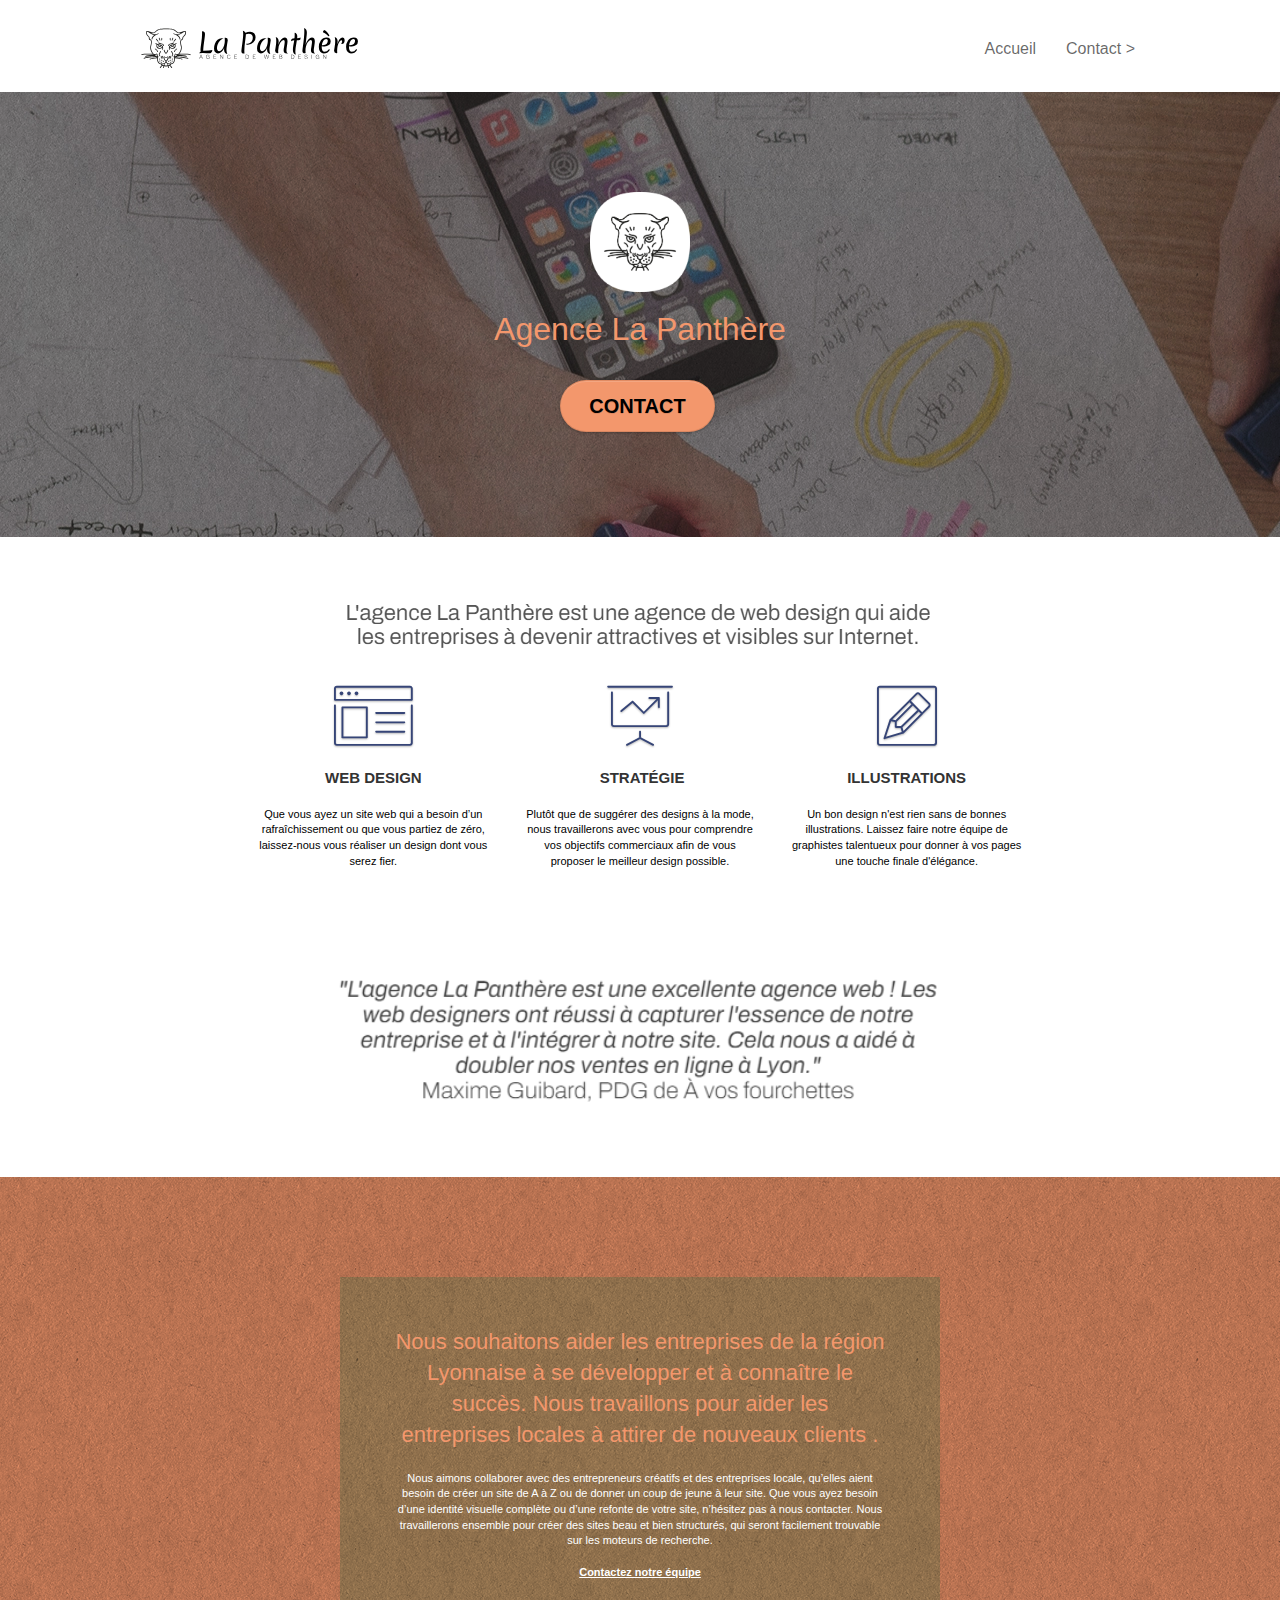
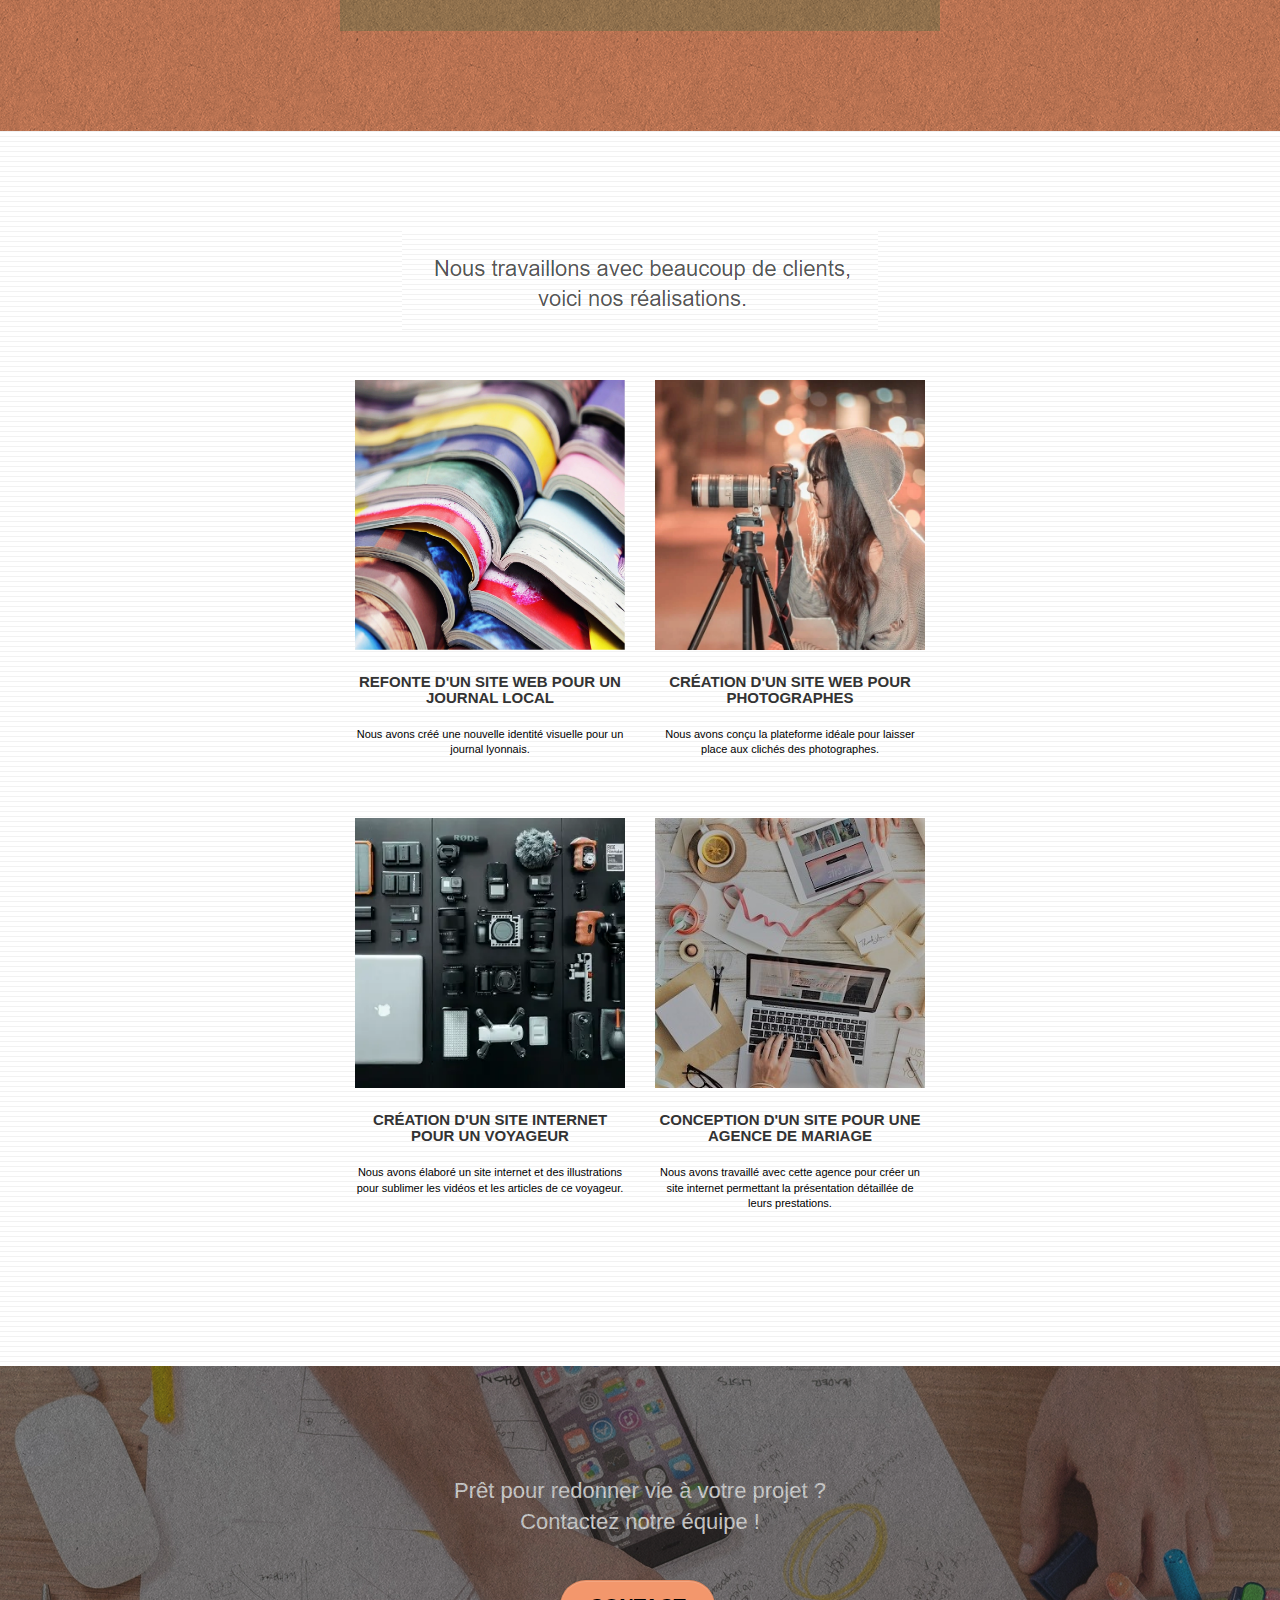
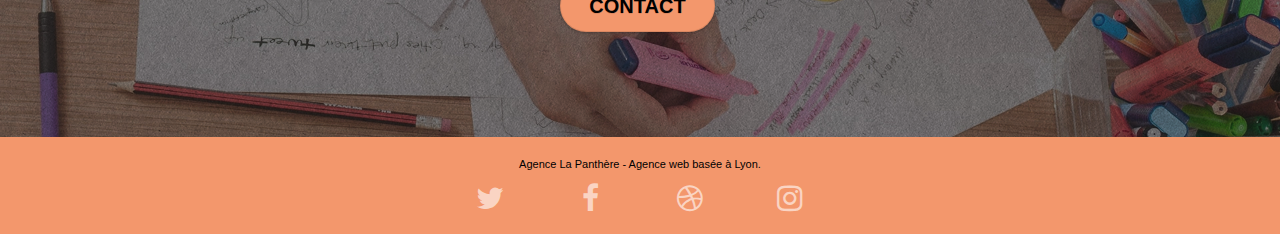
==== commit 988c3db9: "Maj2" ====
--- a/index.html
+++ b/index.html
@@ -1,25 +1,22 @@
 <!doctype html>
-<html lang="Default">
+<html lang="fr">
 <head>
     <meta charset="utf-8">
-    <meta name="keywords" content="seo, google, site web, site internet, agence design paris, agence design, agence design,agence design,agence design,agence design,agence design,agence design,agence design,agence design">
-    <meta name="description" content="">
+    <meta name="description" content="Vous avez un site web
+	qui a besoin d'une nouvelle identité visuelle ou que vous partiez de zéro,
+	laissez l'agence web design la panthère située à Lyon vous réaliser un design
+	 dont vous serez fier et qui représentera votre entreprise">
     <meta name="viewport" content="width=device-width, initial-scale=1.0, viewport-fit=cover">
     <link rel="shortcut icon" type="image/png" href="favicon.jpg">
     
+	<link rel="preload" href="style.css" as="style">
+
 	<link rel="stylesheet" type="text/css" href="./css/bootstrap.css">
 	<link rel="stylesheet" type="text/css" href="style.css">
 	<link rel="stylesheet" type="text/css" href="./css/font-awesome.css">
 	<link rel="stylesheet" type="text/css" href="./css/et-line.css">
 	
-    
-	<script src="./js/jquery-2.1.0.js"></script>
-	<script src="./js/bootstrap.js"></script>
-	<script src="./js/blocs.js"></script>
-	<script src="./js/jquery.touchSwipe.js" defer></script>
-	<script src="./js/gmaps.js"></script>
-
-    <title>.</title>
+    <title>La Panthère</title>
 
     
 <!-- Analytics -->
@@ -37,10 +34,7 @@
 
 		<nav class="navbar row">
 			<div class="navbar-header">
-				<div class="keywords" style="color:#cccccc;font-size:1px;">Agence web à paris, stratégie web, web design, illustrations, design de site web, site web, web, internet, site internet, site</div>
-				<a class="navbar-brand" href="index.html"><img src="img/agence-la-panthere-monochrome.svg" alt="paris web design logo agence web meilleure agence" height="40" /></a>
-				<div class="keywords" style="color:#cccccc;font-size:1px;">Agence web à paris, stratégie web, web design, illustrations, design de site web, site web, web, internet, site internet, site</div>
-				<button id="nav-toggle" type="button" class="ui-navbar-toggle navbar-toggle" data-toggle="collapse" data-target=".navbar-1">
+				<a class="navbar-brand" href="index.html"><img src="img/agence-la-panthere-monochrome.svg" alt="paris web design logo agence web meilleure agence" height="40" width="217" /></a>
 					<span class="sr-only">Toggle navigation</span><span class="icon-bar"></span><span class="icon-bar"></span><span class="icon-bar"></span>
 				</button>
 			</div>
@@ -52,7 +46,7 @@
 					<li>
 					</li>
 					<li>
-						<a href="page2.html">page2 &gt;</a>
+						<a href="page2.html">Contact &gt;</a>
 					</li>
 				</ul>
 			</div>
@@ -66,12 +60,12 @@
 	<div class="container bloc-lg">
 		<div class="row tight-width-whitespace">
 			<div class="col-sm-12">
-				<img src="img/logo.png" class="center-block image-resize-mode" width="100" alt="Agence La Panthère, agence web paris, création logo paris" />
+				<img src="img/webP/logo.webp" class="center-block image-resize-mode" width="100" height="100" alt="Agence La Panthère" />
 				<h1 class="text-center hero-bloc-text tc-white ">
 					Agence La Panthère
 				</h1>
 				<div class="text-center">
-					<a href="page2.html" class="btn btn-lg btn-clean btn-rd cta-hero btn-atomic-tangerine" id="cta-hero">Contact</a>
+					<a href="page2.html" class="btn btn-lg btn-clean btn-rd cta-hero btn-atomic-tangerine fs-20" id="cta-hero">Contact</a>
 				</div>
 			</div>
 		</div>
@@ -84,7 +78,7 @@
 	<div class="container bloc-md">
 		<div class="row">
 			<div class="col-sm-12 text-center">
-				<img alt="agence web, agence web paris, web design paris, stratégie web" src="img/title.png" />
+				<img alt="agence web, agence web paris, web design paris, stratégie web" src="img/title.png" height="75px" width="634px" />
 			</div>
 		</div>
 		<div class="row voffset-lg med-width-whitespace">
@@ -124,7 +118,7 @@
 		</div>
 		<div class="row voffset-lg voffset">
 			<div class="col-xs-12 col-md-8 col-md-offset-2 text-center">
-				<img alt="agence web, agence web paris, web design paris, stratégie web" src="img/citation.png" />
+				<img src="img/webP/citation.webp" alt="agence web, agence web paris, web design paris, stratégie web" height="100%" width="100%"  />
 
 			</div>
 		</div>
@@ -154,12 +148,12 @@
 	<div class="container bloc-lg">
 		<div class="row">
 			<div class="col-sm-12 text-center">
-				<img alt="agence web, agence web paris, web design paris, stratégie web" src="img/title2.png" />
+				<img alt="agence web, agence web paris, web design paris, stratégie web" src="img/title2.png" height="99px" width="476px" />
 			</div>
 		</div>
 		<div class="row tight-width-whitespace portfolio-row">
 			<div class="col-sm-6">
-				<a href="#" data-lightbox="img/1.jpg" data-gallery-id="gallery-1" data-caption="Refonte d'un site web pour un journal local" data-frame="snapshot-lb"><img src="img/1.jpg" alt="paris web design logo agence web meilleure agence et refonte site web journal" class="img-responsive portfolio-thumb" /></a>
+				<a href="#" data-lightbox="img/1.jpg" data-gallery-id="gallery-1" data-caption="Refonte d'un site web pour un journal local" data-frame="snapshot-lb"><img src="img/webP/1.webp" alt="paris web design logo agence web meilleure agence et refonte site web journal" class="img-responsive portfolio-thumb" loading="lazy"  /></a>
 				<h3 class="mg-md text-center">
 					Refonte d'un site web pour un journal local
 				</h3>
@@ -168,7 +162,7 @@
 				</p>
 			</div>
 			<div class="col-sm-6">
-				<a href="#" data-lightbox="img/2.jpg" data-gallery-id="gallery-1" data-caption="Création d'un site web pour photographes" data-frame="snapshot-lb"><img src="img/2.jpg" class="img-responsive portfolio-thumb" alt="paris web design logo agence web meilleure agence, Création d'un site web pour photographes" /></a>
+				<a href="#" data-lightbox="img/2.jpg" data-gallery-id="gallery-1" data-caption="Création d'un site web pour photographes" data-frame="snapshot-lb"><img src="img/webP/2.webp" class="img-responsive portfolio-thumb" alt="paris web design logo agence web meilleure agence, Création d'un site web pour photographes" loading="lazy" /></a>
 				<h3 class="mg-md text-center">
 					Création d'un site web pour photographes
 				</h3>
@@ -179,7 +173,7 @@
 		</div>
 		<div class="row tight-width-whitespace portfolio-row">
 			<div class="col-sm-6">
-				<a href="#" data-lightbox="img/3.bmp" data-gallery-id="gallery-1" data-caption="Création d'un site internet pour un voyageur" data-frame="snapshot-lb"><img src="img/3.bmp" class="img-responsive portfolio-thumb" alt="paris web design logo agence web meilleure agence, Création d'un site web pour voyageur"/></a>
+				<a href="#" data-lightbox="img/3.bmp" data-gallery-id="gallery-1" data-caption="Création d'un site internet pour un voyageur" data-frame="snapshot-lb"><img src="img/webP/3.webp" class="img-responsive portfolio-thumb" alt="paris web design logo agence web meilleure agence, Création d'un site web pour voyageur" loading="lazy"/></a>
 				<h3 class="mg-md text-center">
 					Création d'un site internet pour un voyageur
 				</h3>
@@ -188,7 +182,7 @@
 				</p>
 			</div>
 			<div class="col-sm-6">
-				<a href="#" data-lightbox="img/4.bmp" data-gallery-id="gallery-1" data-caption="Conception d'un site pour une agence de mariage" data-frame="snapshot-lb"><img src="img/4.bmp" class="img-responsive portfolio-thumb" alt="paris web design logo agence web meilleure agence, Création d'un site web pour agence de mariage" /></a>
+				<a href="#" data-lightbox="img/4.bmp" data-gallery-id="gallery-1" data-caption="Conception d'un site pour une agence de mariage" data-frame="snapshot-lb"><img src="img/webP/4.webp" class="img-responsive portfolio-thumb" alt="paris web design logo agence web meilleure agence, Création d'un site web pour agence de mariage" loading="lazy" /></a>
 				<h3 class="mg-md text-center">
 					Conception d'un site pour une agence de mariage
 				</h3>
@@ -205,11 +199,11 @@
 <div class="bloc bgc-dark-slate-blue bg-banniere d-bloc bloc-bg-texture texture-paper" id="bloc-5-cta">
 	<div class="container bloc-lg">
 		<div class="row">
-			<h2 class="mg-md text-center tc-white">
+			<h2 class="mg-md text-center ltc-white">
 				Prêt pour redonner vie à votre projet ?<br>Contactez notre équipe !
 			</h2>
 			<div class="col-sm-12 text-center">
-				<a href="page2.html" class="btn btn-atomic-tangerine btn-clean btn-rd btn-lg cta-hero">Contact</a>
+				<a href="page2.html" class="btn btn-atomic-tangerine btn-clean btn-rd btn-lg cta-hero fs-20">Contact</a>
 			</div>
 		</div>
 	</div>
@@ -221,33 +215,32 @@
 	<div class="container bloc-sm">
 		<div class="row">
 			<div class="col-sm-12">
-				<p class="text-center white">
+				<p class="text-center">
 					Agence La Panthère - Agence web basée à Lyon.<br>
 				</p>
 				<div class="row row-no-gutters social">
 					<div class="col-sm-3">
 						<div class="text-center">
-							<a class="social" href="index.html"><span class="fa fa-twitter icon-md"></span></a>
-						</div>
-					</div>
-					<div class="col-sm-3">
-						<div class="text-center">
-							<a class="social" href="index.html"><span class="fa fa-facebook icon-md"></span></a>
-						</div>
-					</div>
-					<div class="col-sm-3">
-						<div class="text-center">
-							<a class="social" href="index.html"><span class="fa fa-dribbble icon-md"></span></a>
-						</div>
-					</div>
-					<div class="col-sm-3">
-						<div class="text-center">
-							<a class="social" href="index.html"><span class="fa fa-instagram icon-md"></span></a>
-						</div>
-					</div>
-					<div class="keywords" style="color:#F3976C;">Agence web à paris, stratégie web, web design, illustrations, design de site web, site web, web, internet, site internet, site</div>
-				</div>
-				<div class="row">
+							<a class="social" aria-label="Twitter" href="https://twitter.com/"><span class="fa fa-twitter icon-md"></span></a>
+						</div>
+					</div>
+					<div class="col-sm-3">
+						<div class="text-center">
+							<a class="social" aria-label="Facebook" href="https://fr-fr.facebook.com/"><span class="fa fa-facebook icon-md"></span></a>
+						</div>
+					</div>
+					<div class="col-sm-3">
+						<div class="text-center">
+							<a class="social" aria-label="Dribbble" href="https://dribbble.com/"><span class="fa fa-dribbble icon-md"></span></a>
+						</div>
+					</div>
+					<div class="col-sm-3">
+						<div class="text-center">
+							<a class="social" aria-label="instagram" href="https://www.instagram.com/"><span class="fa fa-instagram icon-md"></span></a>
+						</div>
+					</div>
+				</div>
+				<!--<div class="row">
 					<div class="col-sm-4">
 						Partenaires
 							<ul>
@@ -286,7 +279,7 @@
 						</ul>
 					</div>
 				</div>
-			</div>
+			</div> -->
 		</div>
 	</div>
 </div>
@@ -294,7 +287,11 @@
 
 </div>
 <!-- Principal conteneur END -->
-    
+<script src="./js/jquery-2.1.0.js" defer></script>
+<script src="./js/bootstrap.js" defer></script>
+<script src="./js/blocs.js" defer></script>
+<script src="./js/jquery.touchSwipe.js" defer></script>
+<script src="./js/gmaps.js" defer></script>
 
 </body>
 </html>
--- a/style.css
+++ b/style.css
@@ -651,7 +651,7 @@
 a {
     font-family: "helvetica";
     font-weight: 400;
-    color: #575757!important;
+    color: black;
 }
 
 .container {
@@ -692,7 +692,7 @@
 
 .cta-hero {
     margin-top: 22px;
-    color: #FFFFFF!important;
+    /*color: #FFFFFF!important;*/
     text-transform: uppercase;
     padding: 12px 28px 12px 28px;
     font-size: 16px;
@@ -741,6 +741,8 @@
 
 .portfolio-thumb {
     margin-bottom: 24px;
+    width: 100%;
+    height: 100%;
 }
 
 .portfolio-row {
@@ -780,12 +782,12 @@
 
 .btn-atomic-tangerine {
     background: #F3976C;
-    color: #FFFFFF!important;
+    /*color: #FFFFFF!important;*/
 }
 
 .btn-atomic-tangerine:hover {
     background: #c27956!important;
-    color: #FFFFFF!important;
+    /*color: #FFFFFF!important;*/
 }
 
 .ltc-white {
@@ -818,11 +820,11 @@
 }
 
 .bg-banniere {
-    background-image: url("img/agence-la-panthere.jpg");
+    background-image: url("img/webP/agence-la-panthere.webp");
 }
 
 .bg-presentation {
-    background-image: url("img/image-de-presentation.bmp");
+    background-image: url("img/webP/image-de-presentation.webp");
 }
 
 @media (max-width: 1024px) {
@@ -1026,6 +1028,10 @@
         width: 180px;
         height: 320px;
     }
+    .portfolio-thumb{
+        width: 100%;
+    }
+    
 }
 
 @media (max-width: 400px) {
@@ -1039,4 +1045,12 @@
     .bloc-mob-center-text {
         text-align: center;
     }
+}
+
+.fs-20 {
+    font-size: 20px;
+}
+
+.fs-15 {
+    font-size: 15px;
 }--- a/style.css
+++ b/style.css
@@ -651,7 +651,7 @@
 a {
     font-family: "helvetica";
     font-weight: 400;
-    color: #575757!important;
+    color: black;
 }
 
 .container {
@@ -692,7 +692,7 @@
 
 .cta-hero {
     margin-top: 22px;
-    color: #FFFFFF!important;
+    /*color: #FFFFFF!important;*/
     text-transform: uppercase;
     padding: 12px 28px 12px 28px;
     font-size: 16px;
@@ -741,6 +741,8 @@
 
 .portfolio-thumb {
     margin-bottom: 24px;
+    width: 100%;
+    height: 100%;
 }
 
 .portfolio-row {
@@ -780,12 +782,12 @@
 
 .btn-atomic-tangerine {
     background: #F3976C;
-    color: #FFFFFF!important;
+    /*color: #FFFFFF!important;*/
 }
 
 .btn-atomic-tangerine:hover {
     background: #c27956!important;
-    color: #FFFFFF!important;
+    /*color: #FFFFFF!important;*/
 }
 
 .ltc-white {
@@ -818,11 +820,11 @@
 }
 
 .bg-banniere {
-    background-image: url("img/agence-la-panthere.jpg");
+    background-image: url("img/webP/agence-la-panthere.webp");
 }
 
 .bg-presentation {
-    background-image: url("img/image-de-presentation.bmp");
+    background-image: url("img/webP/image-de-presentation.webp");
 }
 
 @media (max-width: 1024px) {
@@ -1026,6 +1028,10 @@
         width: 180px;
         height: 320px;
     }
+    .portfolio-thumb{
+        width: 100%;
+    }
+    
 }
 
 @media (max-width: 400px) {
@@ -1039,4 +1045,12 @@
     .bloc-mob-center-text {
         text-align: center;
     }
+}
+
+.fs-20 {
+    font-size: 20px;
+}
+
+.fs-15 {
+    font-size: 15px;
 }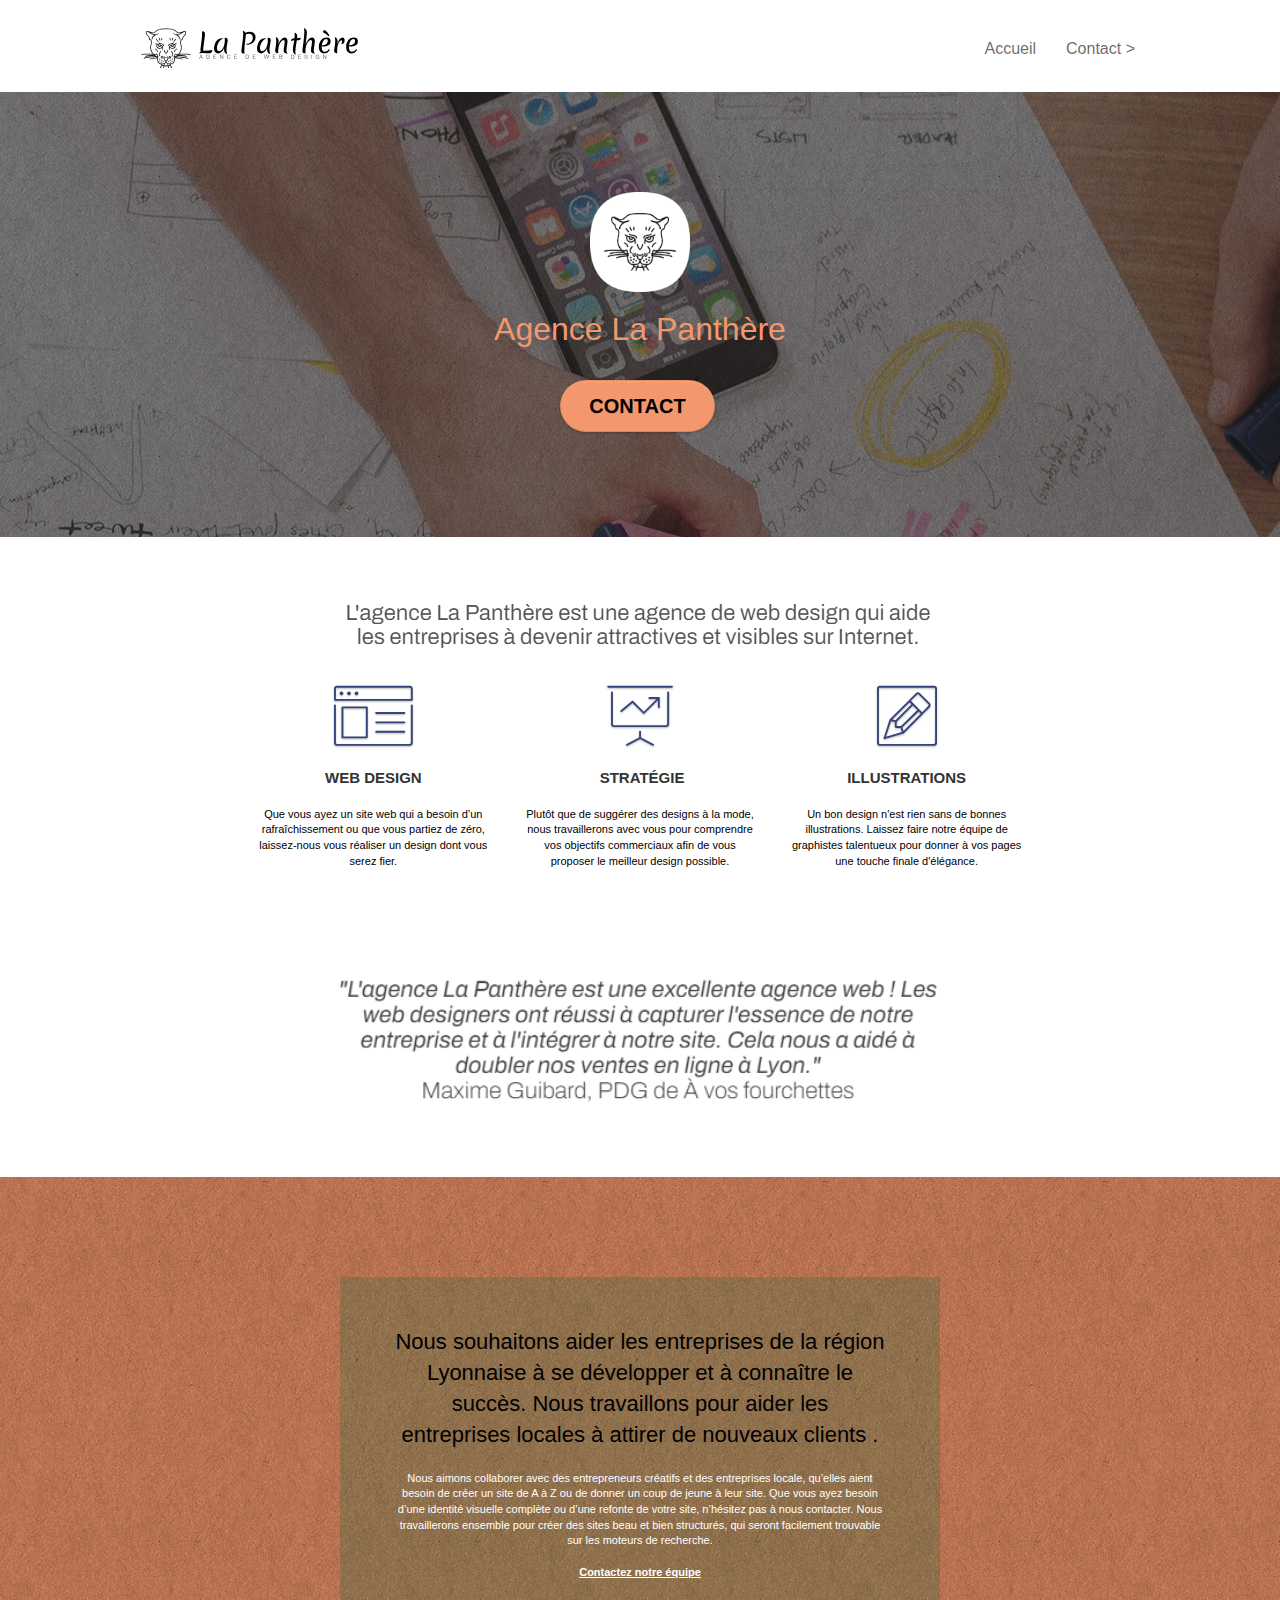
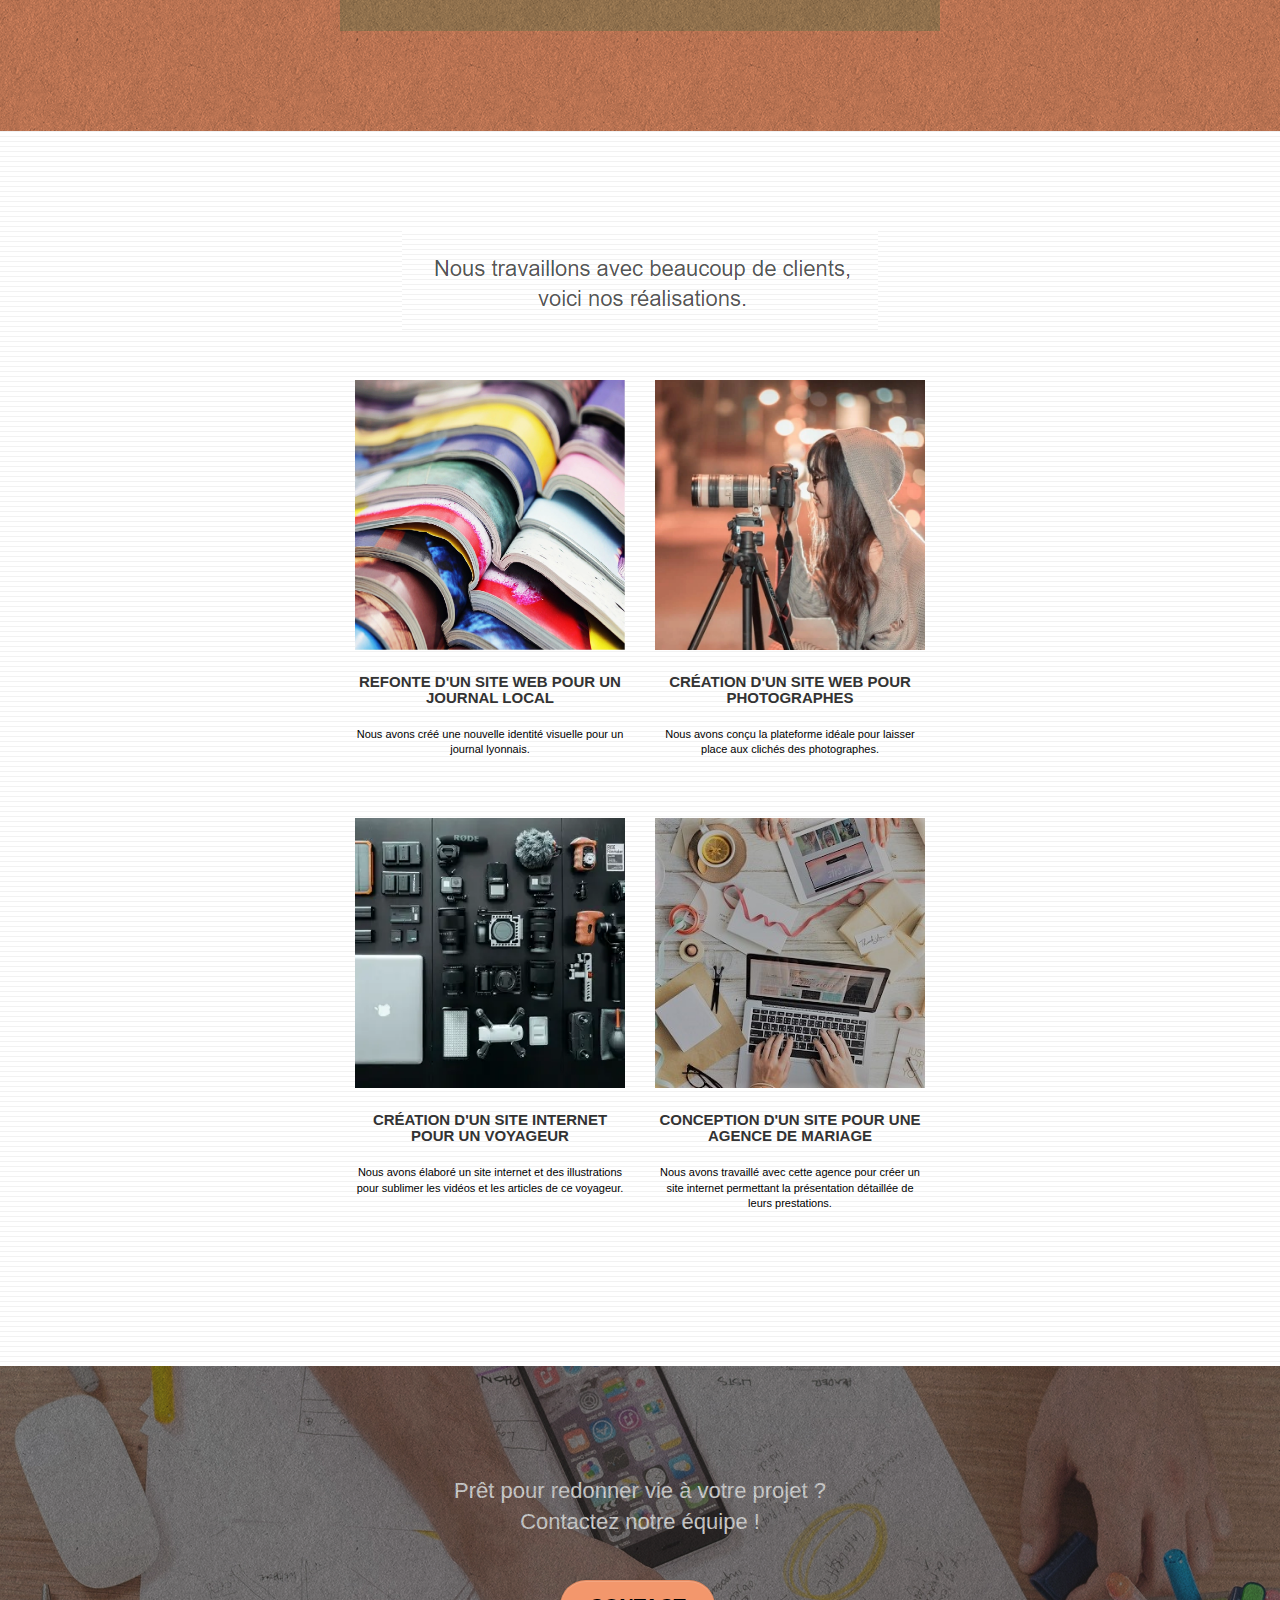
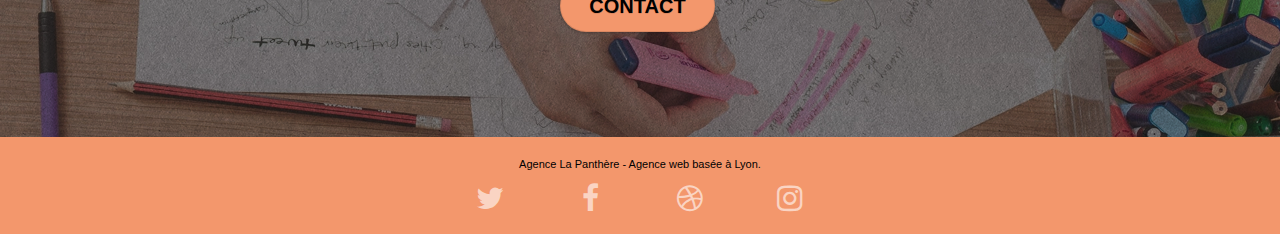
==== commit 0b7dbf02: "Maj alt" ====
--- a/index.html
+++ b/index.html
@@ -17,12 +17,7 @@
 	<link rel="stylesheet" type="text/css" href="./css/et-line.css">
 	
     <title>La Panthère</title>
-
-    
-<!-- Analytics -->
- 
-<!-- Analytics END -->
-    
+	  
 </head>
 <body>
 <!-- Principal conteneur -->
@@ -78,7 +73,7 @@
 	<div class="container bloc-md">
 		<div class="row">
 			<div class="col-sm-12 text-center">
-				<img alt="agence web, agence web paris, web design paris, stratégie web" src="img/title.png" height="75px" width="634px" />
+				<img alt="titre" src="img/title.png" height="75px" width="634px" />
 			</div>
 		</div>
 		<div class="row voffset-lg med-width-whitespace">
@@ -118,7 +113,7 @@
 		</div>
 		<div class="row voffset-lg voffset">
 			<div class="col-xs-12 col-md-8 col-md-offset-2 text-center">
-				<img src="img/webP/citation.webp" alt="agence web, agence web paris, web design paris, stratégie web" height="100%" width="100%"  />
+				<img src="img/webP/citation.webp" alt="citation" height="100%" width="100%"  />
 
 			</div>
 		</div>
@@ -131,7 +126,7 @@
 	<div class="container bloc-lg">
 		<div class="row tight-width-whitespace black-background">
 			<div class="col-sm-12">
-				<h2 class="mg-md text-center tc-white">
+				<h2 class="mg-md text-center">
 					Nous souhaitons aider les entreprises de la région Lyonnaise à se développer et à connaître le succès. Nous travaillons pour aider les entreprises locales à attirer de nouveaux clients .<br>
 				</h2>
 				<p class="text-center white">
@@ -148,12 +143,12 @@
 	<div class="container bloc-lg">
 		<div class="row">
 			<div class="col-sm-12 text-center">
-				<img alt="agence web, agence web paris, web design paris, stratégie web" src="img/title2.png" height="99px" width="476px" />
+				<img alt="deuxieme titre" src="img/title2.png" height="99px" width="476px" />
 			</div>
 		</div>
 		<div class="row tight-width-whitespace portfolio-row">
 			<div class="col-sm-6">
-				<a href="#" data-lightbox="img/1.jpg" data-gallery-id="gallery-1" data-caption="Refonte d'un site web pour un journal local" data-frame="snapshot-lb"><img src="img/webP/1.webp" alt="paris web design logo agence web meilleure agence et refonte site web journal" class="img-responsive portfolio-thumb" loading="lazy"  /></a>
+				<a href="#" data-lightbox="img/1.jpg" data-gallery-id="gallery-1" data-caption="Refonte d'un site web pour un journal local" data-frame="snapshot-lb"><img src="img/webP/1.webp" alt="refonte site web journal" class="img-responsive portfolio-thumb" loading="lazy"  /></a>
 				<h3 class="mg-md text-center">
 					Refonte d'un site web pour un journal local
 				</h3>
@@ -162,7 +157,7 @@
 				</p>
 			</div>
 			<div class="col-sm-6">
-				<a href="#" data-lightbox="img/2.jpg" data-gallery-id="gallery-1" data-caption="Création d'un site web pour photographes" data-frame="snapshot-lb"><img src="img/webP/2.webp" class="img-responsive portfolio-thumb" alt="paris web design logo agence web meilleure agence, Création d'un site web pour photographes" loading="lazy" /></a>
+				<a href="#" data-lightbox="img/2.jpg" data-gallery-id="gallery-1" data-caption="Création d'un site web pour photographes" data-frame="snapshot-lb"><img src="img/webP/2.webp" class="img-responsive portfolio-thumb" alt="Création d'un site web pour photographes" loading="lazy" /></a>
 				<h3 class="mg-md text-center">
 					Création d'un site web pour photographes
 				</h3>
@@ -173,7 +168,7 @@
 		</div>
 		<div class="row tight-width-whitespace portfolio-row">
 			<div class="col-sm-6">
-				<a href="#" data-lightbox="img/3.bmp" data-gallery-id="gallery-1" data-caption="Création d'un site internet pour un voyageur" data-frame="snapshot-lb"><img src="img/webP/3.webp" class="img-responsive portfolio-thumb" alt="paris web design logo agence web meilleure agence, Création d'un site web pour voyageur" loading="lazy"/></a>
+				<a href="#" data-lightbox="img/3.bmp" data-gallery-id="gallery-1" data-caption="Création d'un site internet pour un voyageur" data-frame="snapshot-lb"><img src="img/webP/3.webp" class="img-responsive portfolio-thumb" alt="Création d'un site web pour voyageur" loading="lazy"/></a>
 				<h3 class="mg-md text-center">
 					Création d'un site internet pour un voyageur
 				</h3>
@@ -182,7 +177,7 @@
 				</p>
 			</div>
 			<div class="col-sm-6">
-				<a href="#" data-lightbox="img/4.bmp" data-gallery-id="gallery-1" data-caption="Conception d'un site pour une agence de mariage" data-frame="snapshot-lb"><img src="img/webP/4.webp" class="img-responsive portfolio-thumb" alt="paris web design logo agence web meilleure agence, Création d'un site web pour agence de mariage" loading="lazy" /></a>
+				<a href="#" data-lightbox="img/4.bmp" data-gallery-id="gallery-1" data-caption="Conception d'un site pour une agence de mariage" data-frame="snapshot-lb"><img src="img/webP/4.webp" class="img-responsive portfolio-thumb" alt="Création d'un site web pour agence de mariage" loading="lazy" /></a>
 				<h3 class="mg-md text-center">
 					Conception d'un site pour une agence de mariage
 				</h3>
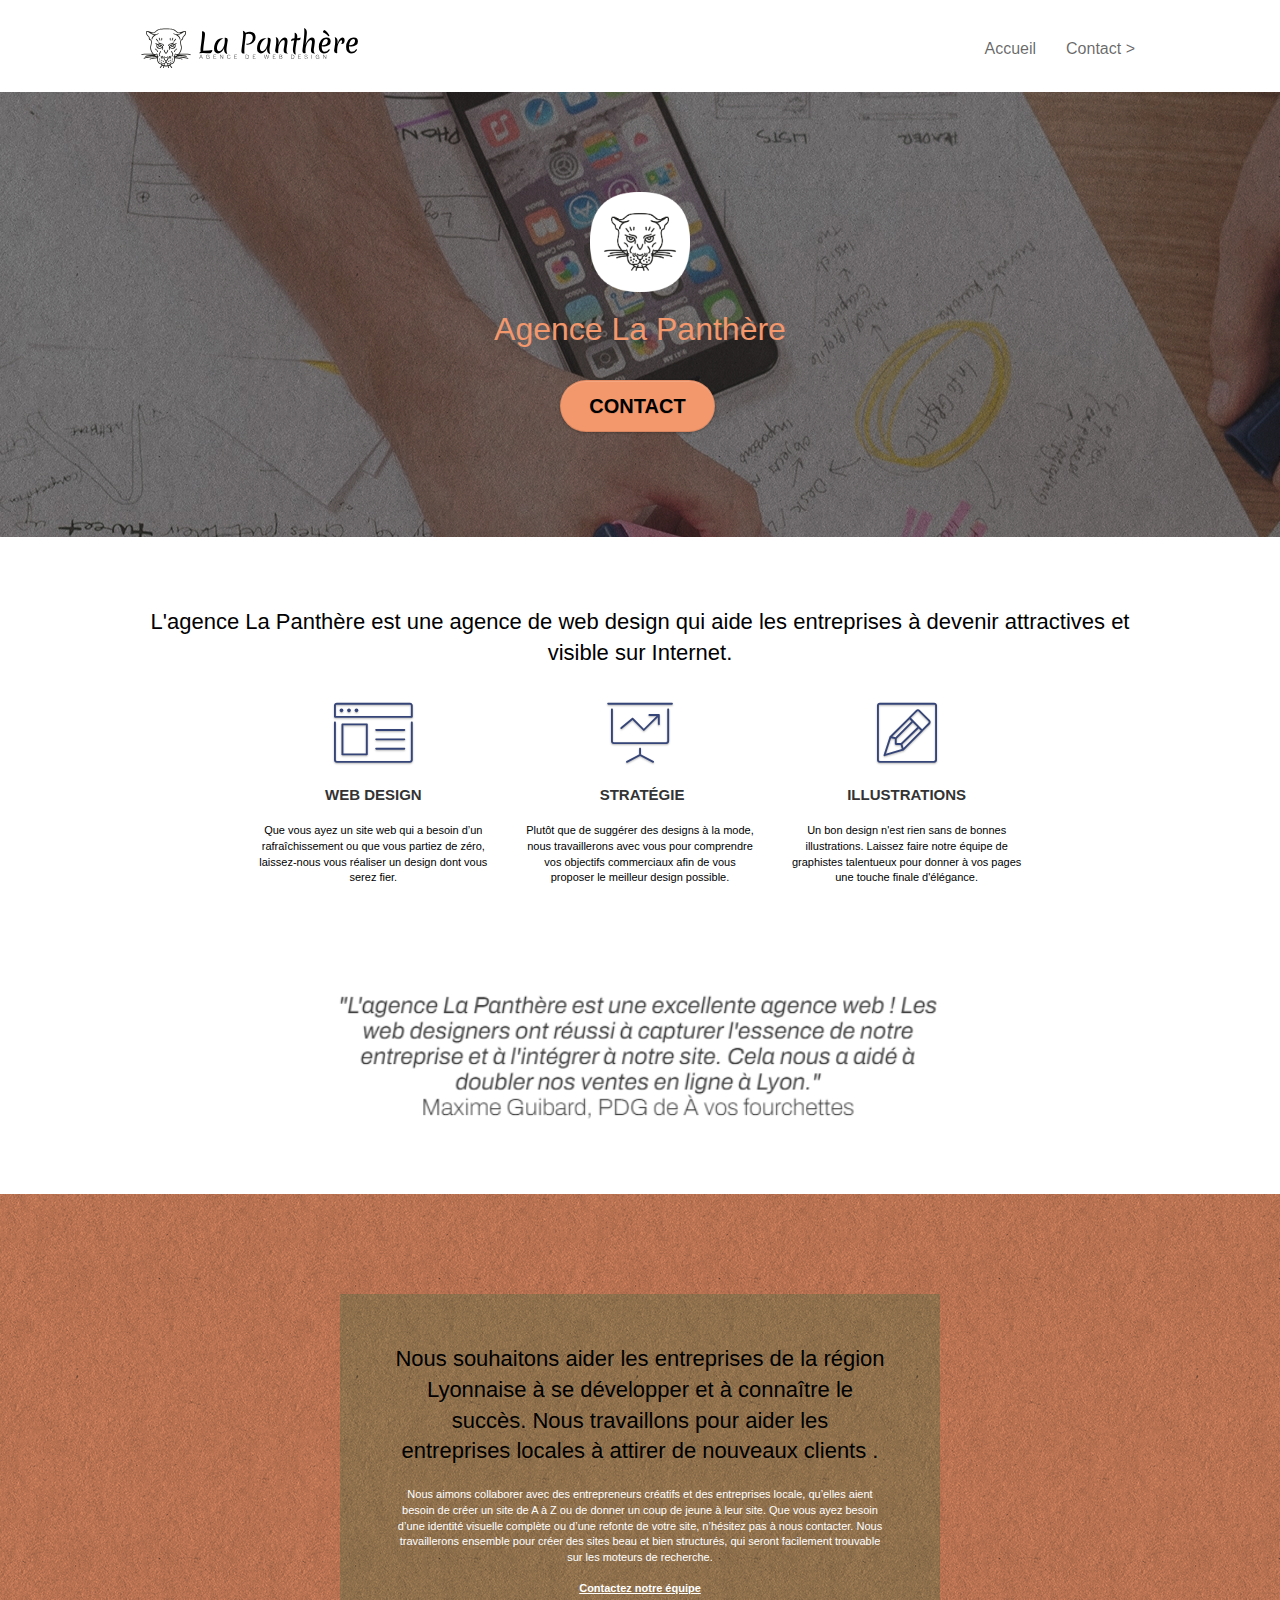
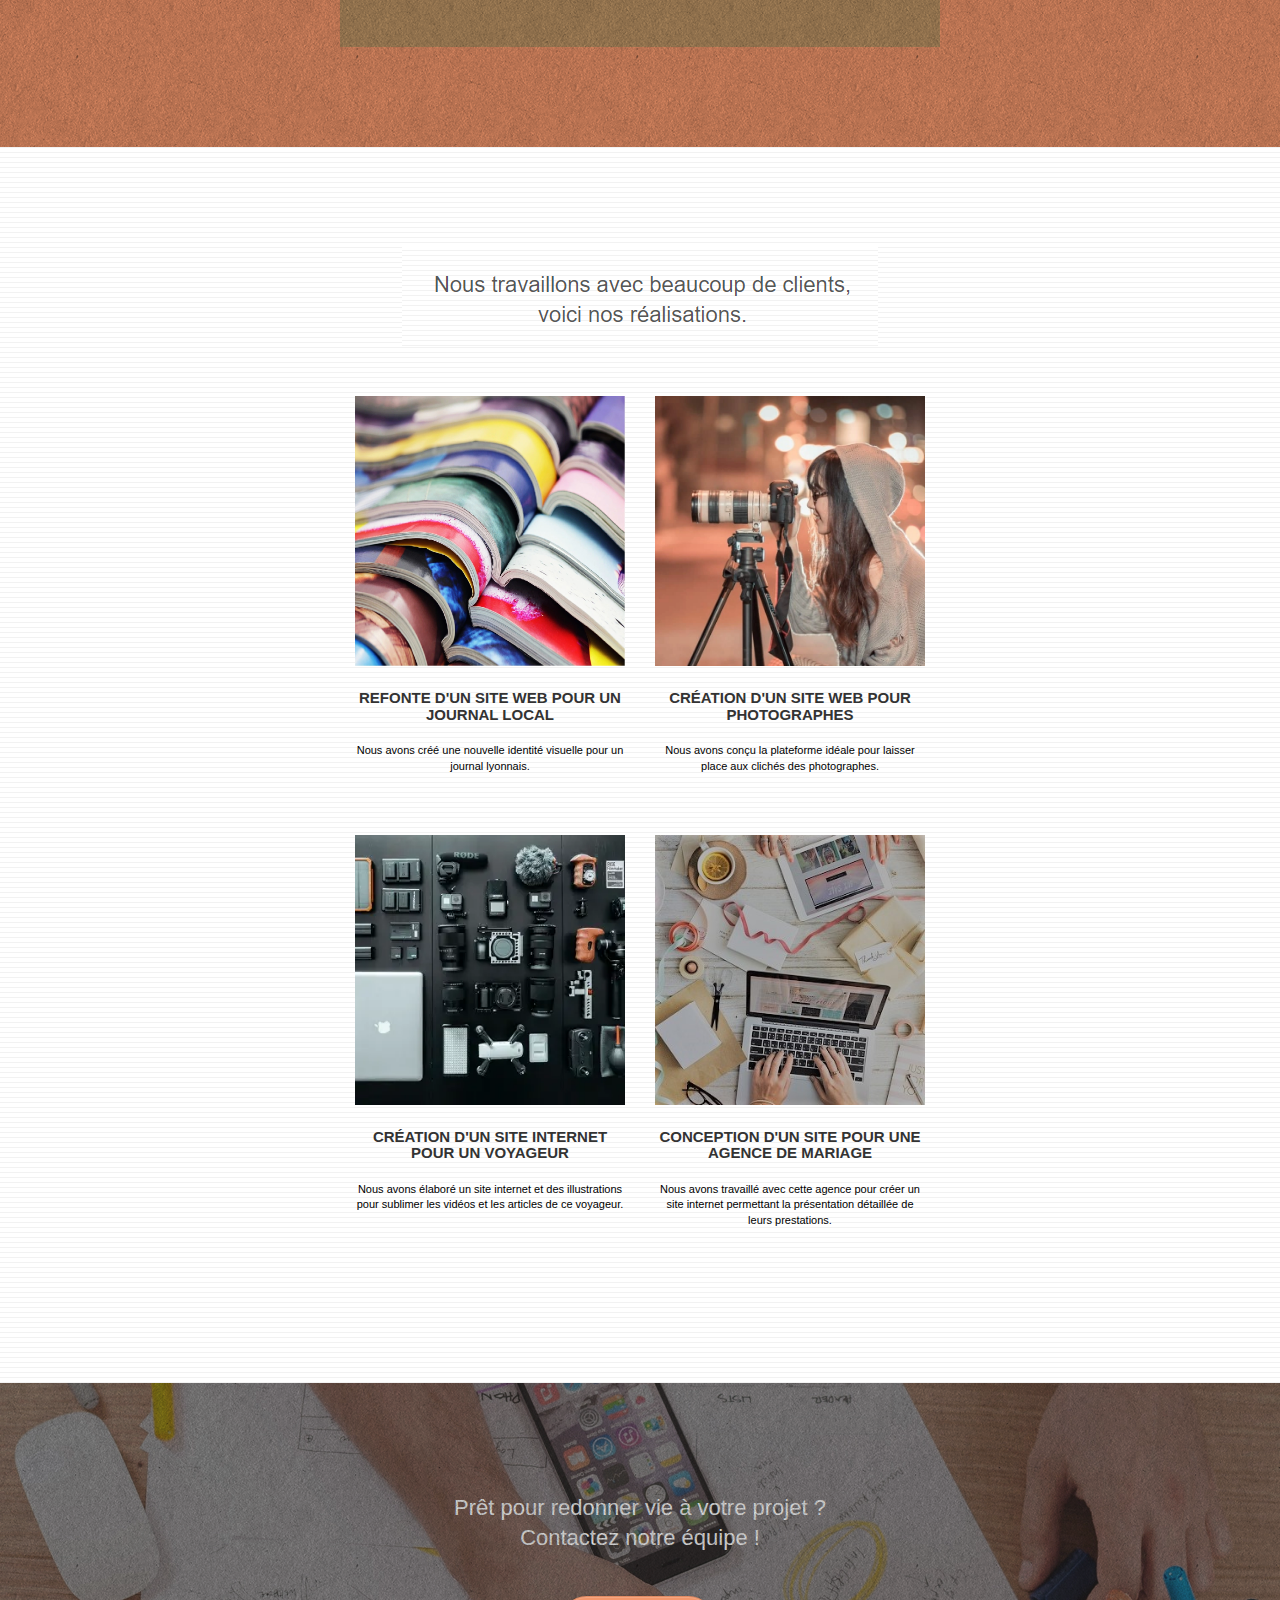
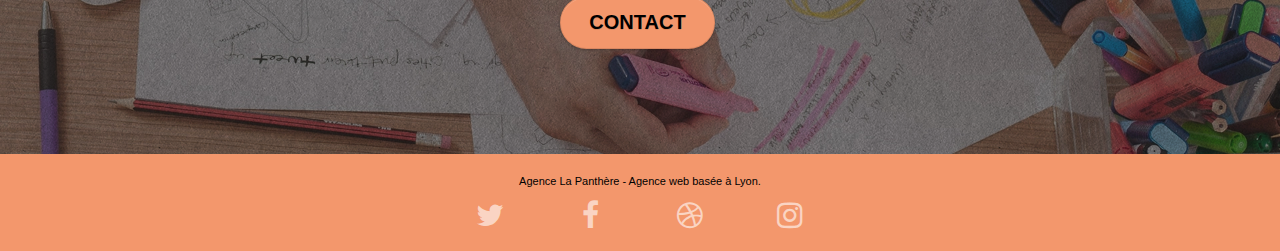
==== commit 865495a2: "Maj img to h2" ====
--- a/index.html
+++ b/index.html
@@ -2,10 +2,8 @@
 <html lang="fr">
 <head>
     <meta charset="utf-8">
-    <meta name="description" content="Vous avez un site web
-	qui a besoin d'une nouvelle identité visuelle ou que vous partiez de zéro,
-	laissez l'agence web design la panthère située à Lyon vous réaliser un design
-	 dont vous serez fier et qui représentera votre entreprise">
+    <meta name="description" content="La confiance par l'expertise, trouver du sens à votre raison d'être.
+	Conseil, site web sur mesure visibilité, stratégie, expertise. Réponse Adaptée.">
     <meta name="viewport" content="width=device-width, initial-scale=1.0, viewport-fit=cover">
     <link rel="shortcut icon" type="image/png" href="favicon.jpg">
     
@@ -31,7 +29,6 @@
 			<div class="navbar-header">
 				<a class="navbar-brand" href="index.html"><img src="img/agence-la-panthere-monochrome.svg" alt="paris web design logo agence web meilleure agence" height="40" width="217" /></a>
 					<span class="sr-only">Toggle navigation</span><span class="icon-bar"></span><span class="icon-bar"></span><span class="icon-bar"></span>
-				</button>
 			</div>
 			<div class="collapse navbar-collapse navbar-1 special-dropdown-nav">
 				<ul class="site-navigation nav navbar-nav">
@@ -73,7 +70,7 @@
 	<div class="container bloc-md">
 		<div class="row">
 			<div class="col-sm-12 text-center">
-				<img alt="titre" src="img/title.png" height="75px" width="634px" />
+				<h2>L'agence La Panthère est une agence de web design qui aide les entreprises à devenir attractives et visible sur Internet.</h2>
 			</div>
 		</div>
 		<div class="row voffset-lg med-width-whitespace">
@@ -113,7 +110,7 @@
 		</div>
 		<div class="row voffset-lg voffset">
 			<div class="col-xs-12 col-md-8 col-md-offset-2 text-center">
-				<img src="img/webP/citation.webp" alt="citation" height="100%" width="100%"  />
+				<img src="img/webP/citation.webp" alt="citation" style="height: 100%; width: 100%;"  />
 
 			</div>
 		</div>
@@ -143,7 +140,7 @@
 	<div class="container bloc-lg">
 		<div class="row">
 			<div class="col-sm-12 text-center">
-				<img alt="deuxieme titre" src="img/title2.png" height="99px" width="476px" />
+				<img alt="deuxieme titre" src="img/title2.png" style="height: 99px; width: 476px;" />
 			</div>
 		</div>
 		<div class="row tight-width-whitespace portfolio-row">
@@ -235,51 +232,10 @@
 						</div>
 					</div>
 				</div>
-				<!--<div class="row">
-					<div class="col-sm-4">
-						Partenaires
-							<ul>
-								<li><a href="voiture.com">voiture.com</a></li>
-								<li><a href="pizza.com">pizza.com</a></li>
-								<li><a href="matoiture.com">matoiture.com</a></li>
-								<li><a href="immobilierseo.com">immobilierseo.com</a></li>
-							</ul>		
-					</div>
-					<div class="col-sm-4">
-						Annuaires liste 1
-						<ul>
-							<li><a href="annuaireagence.com">annuaireagence.com</a></li>
-							<li><a href="annuaireseo.com">annuaireseo.com</a></li>
-							<li><a href="annuairemarketing.com">annuairemarketing.com</a></li>
-							<li><a href="123seoture.com">123seo.com</a></li>
-							<li><a href="123site.com">123site.com</a></li>
-							<li><a href="annuairewordpress.com">annuairewordpress.com</a></li>
-							<li><a href="listeagence.com">listeagence.com</a></li>
-							<li><a href="meilleuresagencesparis.com">meilleuresagencesparis.com</a></li>
-							<li><a href="listeseo.com">listeseo.com</a></li>
-						</ul>
-					</div>
-					<div class="col-sm-4">
-						Annuaires liste 2
-						<ul>
-							<li><a href="betterseo.com">betterseo.com</a></li>
-							<li><a href="ameliorerseo.com">ameliorerseo.com</a></li>
-							<li><a href="seojuicelien.com">seojuicelien.com</a></li>
-							<li><a href="meilleursliens.com">meilleursliens.com</a></li>
-							<li><a href="liensagogo.com">liensagogo.com</a></li>
-							<li><a href="backlink.com">backlink.com</a></li>
-							<li><a href="linkjuiceannuaire.com">linkjuiceannuaire.com</a></li>
-							<li><a href="remontersurgoogle.com">remontersurgoogle.com</a></li>
-							<li><a href="vraiseofiable.com">vraiseofiable.com</a></li>
-						</ul>
-					</div>
-				</div>
-			</div> -->
-		</div>
-	</div>
-</div>
-<!-- Footer - bloc-8 END -->
-
+		</div>
+	</div>
+</div>
+</div>
 </div>
 <!-- Principal conteneur END -->
 <script src="./js/jquery-2.1.0.js" defer></script>
--- a/style.css
+++ b/style.css
@@ -850,13 +850,13 @@
     }
 }
 
-@media only screen and (min-device-width: 768px) and (max-device-width: 1024px) and (orientation: landscape) {
+@media only screen and (min-width: 768px) and (max-width: 1024px) and (orientation: landscape) {
     .b-parallax {
         background-attachment: scroll;
     }
 }
 
-@media only screen and (min-device-width: 1024px) and (max-device-width: 1366px) and (-webkit-min-device-pixel-ratio: 1.5) {
+@media only screen and (min-width: 1024px) and (max-width: 1366px) and (-webkit-min-device-pixel-ratio: 1.5) {
     .b-parallax {
         background-attachment: scroll;
     }
@@ -874,10 +874,10 @@
         overflow-x: hidden;
         position: relative;
     }
-    .bloc {
+    /*.bloc {
         padding-left: constant(safe-area-inset-left);
         padding-right: constant(safe-area-inset-right);
-    }
+    }*/
     .bloc-group,
     .bloc-group .bloc {
         display: block;
@@ -886,8 +886,8 @@
     .bloc-fill-screen .fill-bloc-top-edge,
     .bloc-fill-screen .fill-bloc-bottom-edge {
         padding: 0 20px;
-        padding-left: constant(safe-area-inset-left);
-        padding-right: constant(safe-area-inset-right);
+        /*padding-left: constant(safe-area-inset-left);
+        padding-right: constant(safe-area-inset-right);*/
     }
 }
 
--- a/style.css
+++ b/style.css
@@ -850,13 +850,13 @@
     }
 }
 
-@media only screen and (min-device-width: 768px) and (max-device-width: 1024px) and (orientation: landscape) {
+@media only screen and (min-width: 768px) and (max-width: 1024px) and (orientation: landscape) {
     .b-parallax {
         background-attachment: scroll;
     }
 }
 
-@media only screen and (min-device-width: 1024px) and (max-device-width: 1366px) and (-webkit-min-device-pixel-ratio: 1.5) {
+@media only screen and (min-width: 1024px) and (max-width: 1366px) and (-webkit-min-device-pixel-ratio: 1.5) {
     .b-parallax {
         background-attachment: scroll;
     }
@@ -874,10 +874,10 @@
         overflow-x: hidden;
         position: relative;
     }
-    .bloc {
+    /*.bloc {
         padding-left: constant(safe-area-inset-left);
         padding-right: constant(safe-area-inset-right);
-    }
+    }*/
     .bloc-group,
     .bloc-group .bloc {
         display: block;
@@ -886,8 +886,8 @@
     .bloc-fill-screen .fill-bloc-top-edge,
     .bloc-fill-screen .fill-bloc-bottom-edge {
         padding: 0 20px;
-        padding-left: constant(safe-area-inset-left);
-        padding-right: constant(safe-area-inset-right);
+        /*padding-left: constant(safe-area-inset-left);
+        padding-right: constant(safe-area-inset-right);*/
     }
 }
 
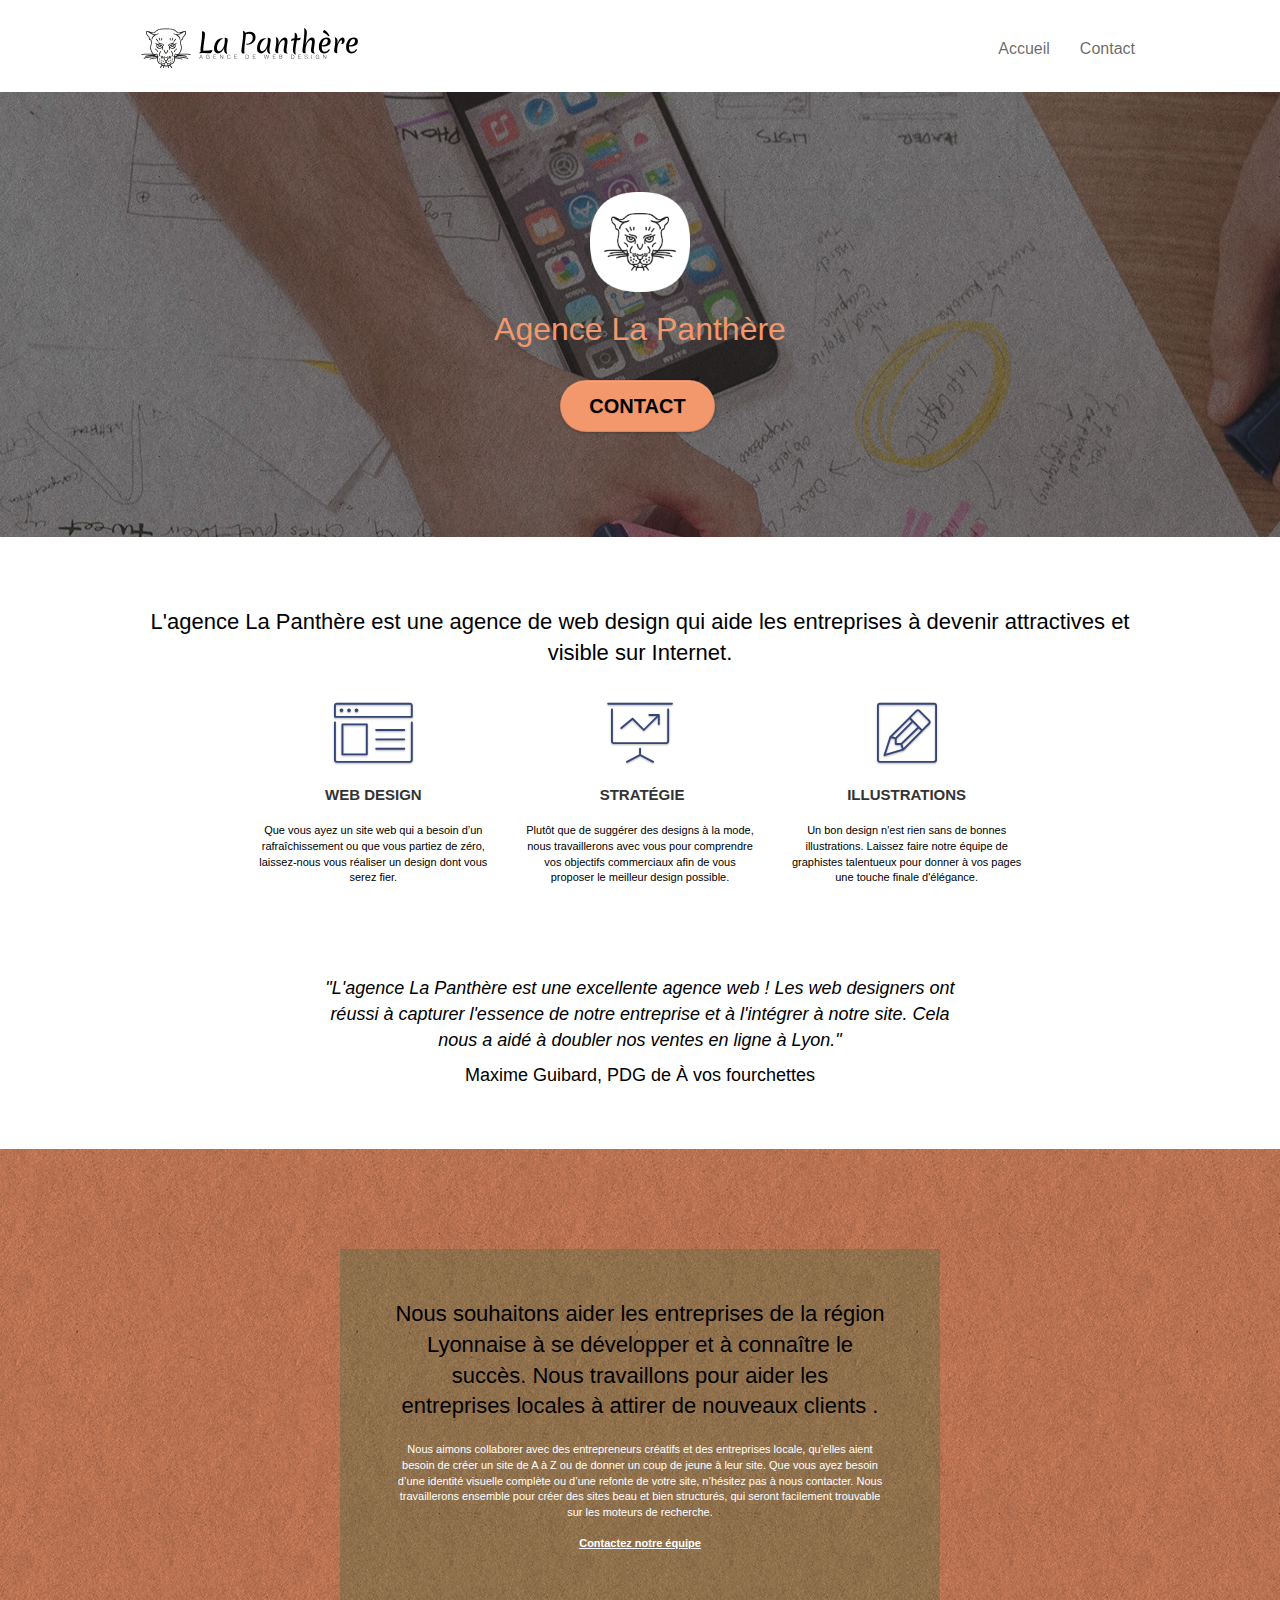
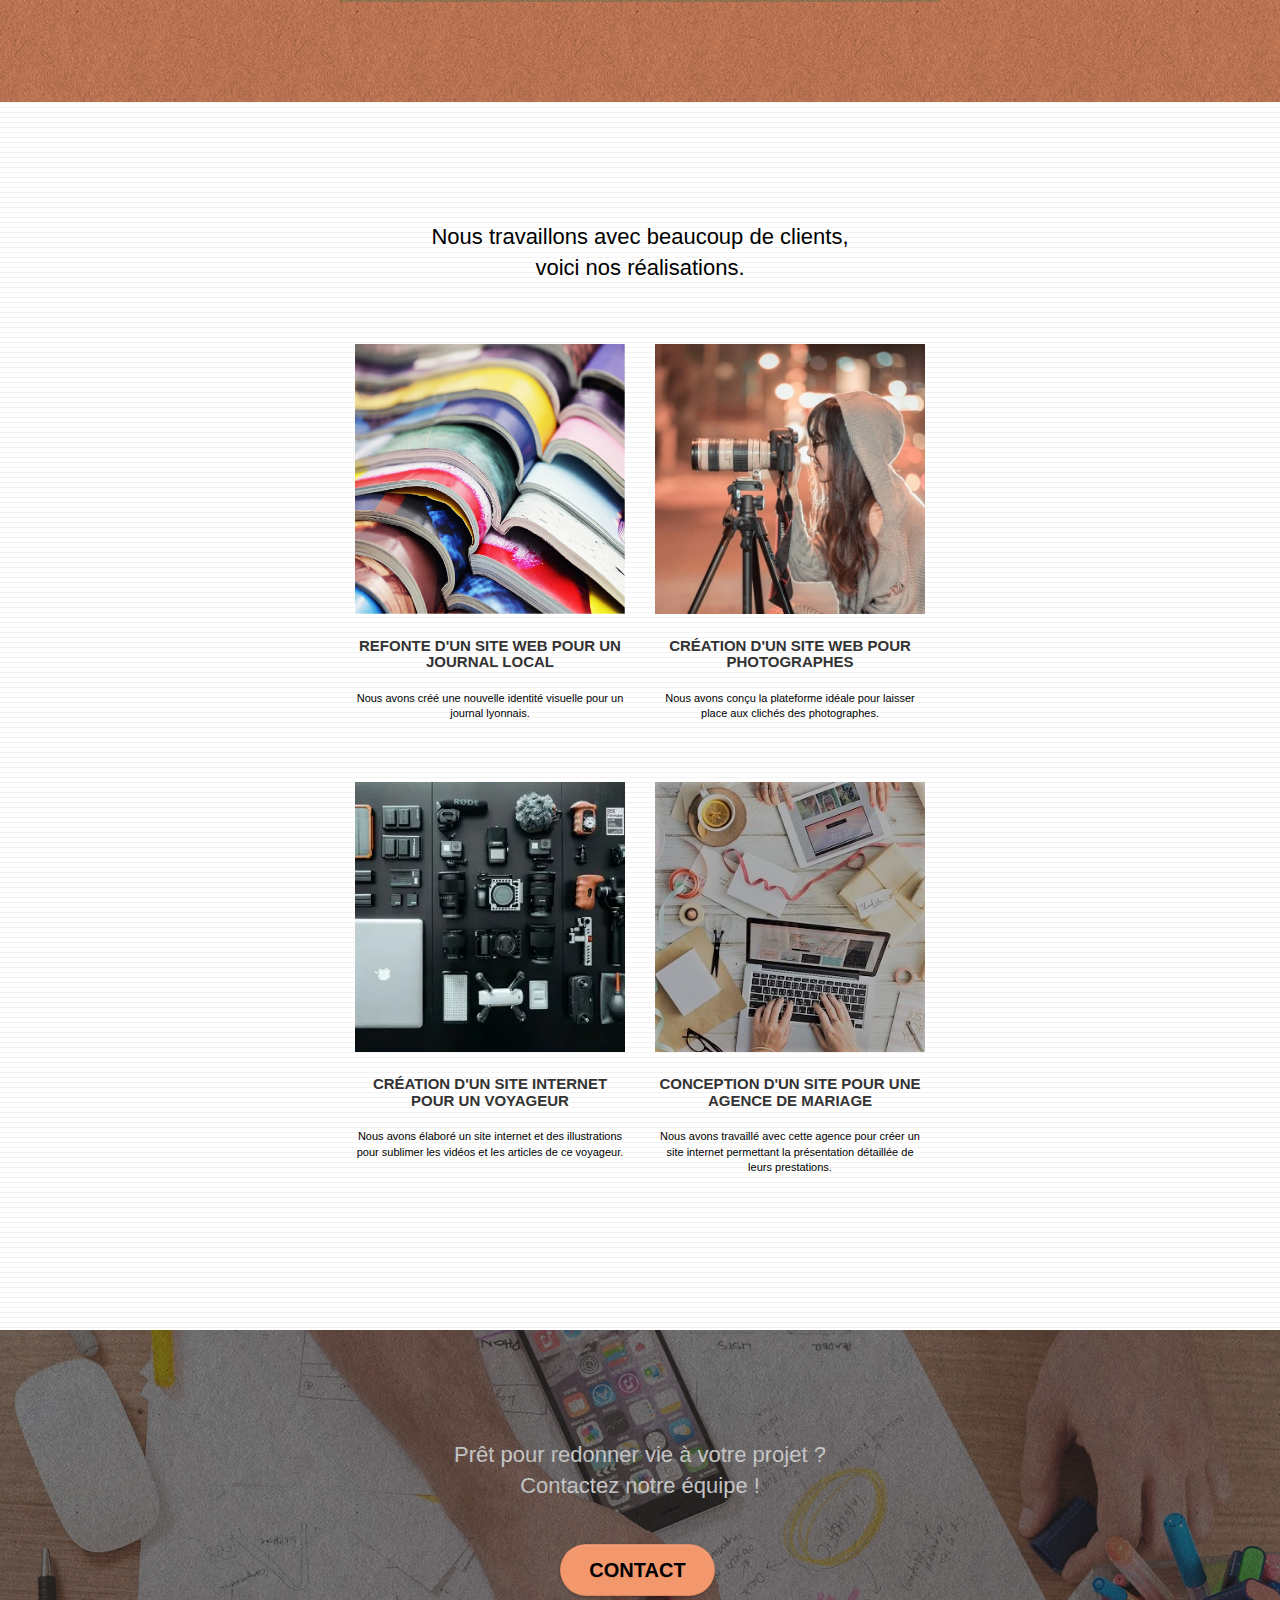
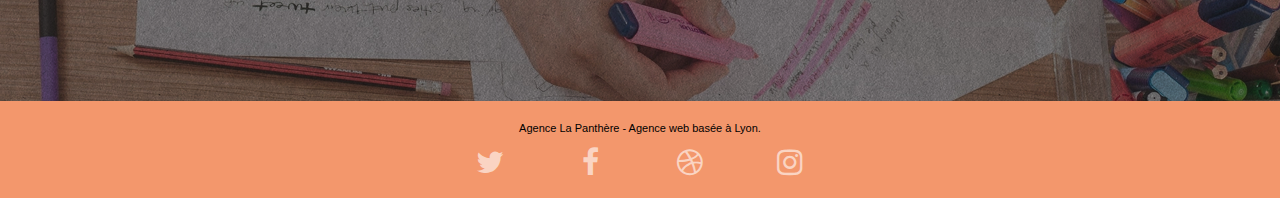
==== commit 4481ab11: "Maj3" ====
--- a/index.html
+++ b/index.html
@@ -28,7 +28,9 @@
 		<nav class="navbar row">
 			<div class="navbar-header">
 				<a class="navbar-brand" href="index.html"><img src="img/agence-la-panthere-monochrome.svg" alt="paris web design logo agence web meilleure agence" height="40" width="217" /></a>
+				<button id="nav-toggle" type="button" class="ui-navbar-toggle navbar-toggle" data-toggle="collapse" data-target=".navbar-1" >
 					<span class="sr-only">Toggle navigation</span><span class="icon-bar"></span><span class="icon-bar"></span><span class="icon-bar"></span>
+				</button>
 			</div>
 			<div class="collapse navbar-collapse navbar-1 special-dropdown-nav">
 				<ul class="site-navigation nav navbar-nav">
@@ -36,9 +38,7 @@
 						<a href="index.html">Accueil</a>
 					</li>
 					<li>
-					</li>
-					<li>
-						<a href="page2.html">Contact &gt;</a>
+						<a href="page2.html">Contact</a>
 					</li>
 				</ul>
 			</div>
@@ -110,8 +110,13 @@
 		</div>
 		<div class="row voffset-lg voffset">
 			<div class="col-xs-12 col-md-8 col-md-offset-2 text-center">
-				<img src="img/webP/citation.webp" alt="citation" style="height: 100%; width: 100%;"  />
-
+				<p class="citation">
+					"L'agence La Panthère est une excellente agence web ! Les web designers ont réussi à capturer l'essence de notre entreprise
+					et à l'intégrer à notre site. Cela nous a aidé à doubler nos ventes en ligne à Lyon."
+				</p>
+				<p class="autor">
+					Maxime Guibard, PDG de À vos fourchettes
+				</p>
 			</div>
 		</div>
 	</div>
@@ -140,7 +145,10 @@
 	<div class="container bloc-lg">
 		<div class="row">
 			<div class="col-sm-12 text-center">
-				<img alt="deuxieme titre" src="img/title2.png" style="height: 99px; width: 476px;" />
+				<h2>
+					Nous travaillons avec beaucoup de clients, <br>
+					voici nos réalisations.
+				</h2>
 			</div>
 		</div>
 		<div class="row tight-width-whitespace portfolio-row">
@@ -213,22 +221,22 @@
 				<div class="row row-no-gutters social">
 					<div class="col-sm-3">
 						<div class="text-center">
-							<a class="social" aria-label="Twitter" href="https://twitter.com/"><span class="fa fa-twitter icon-md"></span></a>
-						</div>
-					</div>
-					<div class="col-sm-3">
-						<div class="text-center">
-							<a class="social" aria-label="Facebook" href="https://fr-fr.facebook.com/"><span class="fa fa-facebook icon-md"></span></a>
-						</div>
-					</div>
-					<div class="col-sm-3">
-						<div class="text-center">
-							<a class="social" aria-label="Dribbble" href="https://dribbble.com/"><span class="fa fa-dribbble icon-md"></span></a>
-						</div>
-					</div>
-					<div class="col-sm-3">
-						<div class="text-center">
-							<a class="social" aria-label="instagram" href="https://www.instagram.com/"><span class="fa fa-instagram icon-md"></span></a>
+							<a class="social" aria-label="Twitter" target="_blank" href="https://twitter.com/"><span class="fa fa-twitter icon-md"></span></a>
+						</div>
+					</div>
+					<div class="col-sm-3">
+						<div class="text-center">
+							<a class="social" aria-label="Facebook" target="_blank" href="https://fr-fr.facebook.com/"><span class="fa fa-facebook icon-md"></span></a>
+						</div>
+					</div>
+					<div class="col-sm-3">
+						<div class="text-center">
+							<a class="social" aria-label="Dribbble" target="_blank" href="https://dribbble.com/"><span class="fa fa-dribbble icon-md"></span></a>
+						</div>
+					</div>
+					<div class="col-sm-3">
+						<div class="text-center">
+							<a class="social" aria-label="instagram" target="_blank" href="https://www.instagram.com/"><span class="fa fa-instagram icon-md"></span></a>
 						</div>
 					</div>
 				</div>
--- a/style.css
+++ b/style.css
@@ -1053,4 +1053,13 @@
 
 .fs-15 {
     font-size: 15px;
+}
+
+.citation { 
+    font-style: italic;
+    font-size: 1.8rem;
+}
+
+.autor {
+    font-size: 1.8rem;
 }--- a/style.css
+++ b/style.css
@@ -1053,4 +1053,13 @@
 
 .fs-15 {
     font-size: 15px;
+}
+
+.citation { 
+    font-style: italic;
+    font-size: 1.8rem;
+}
+
+.autor {
+    font-size: 1.8rem;
 }